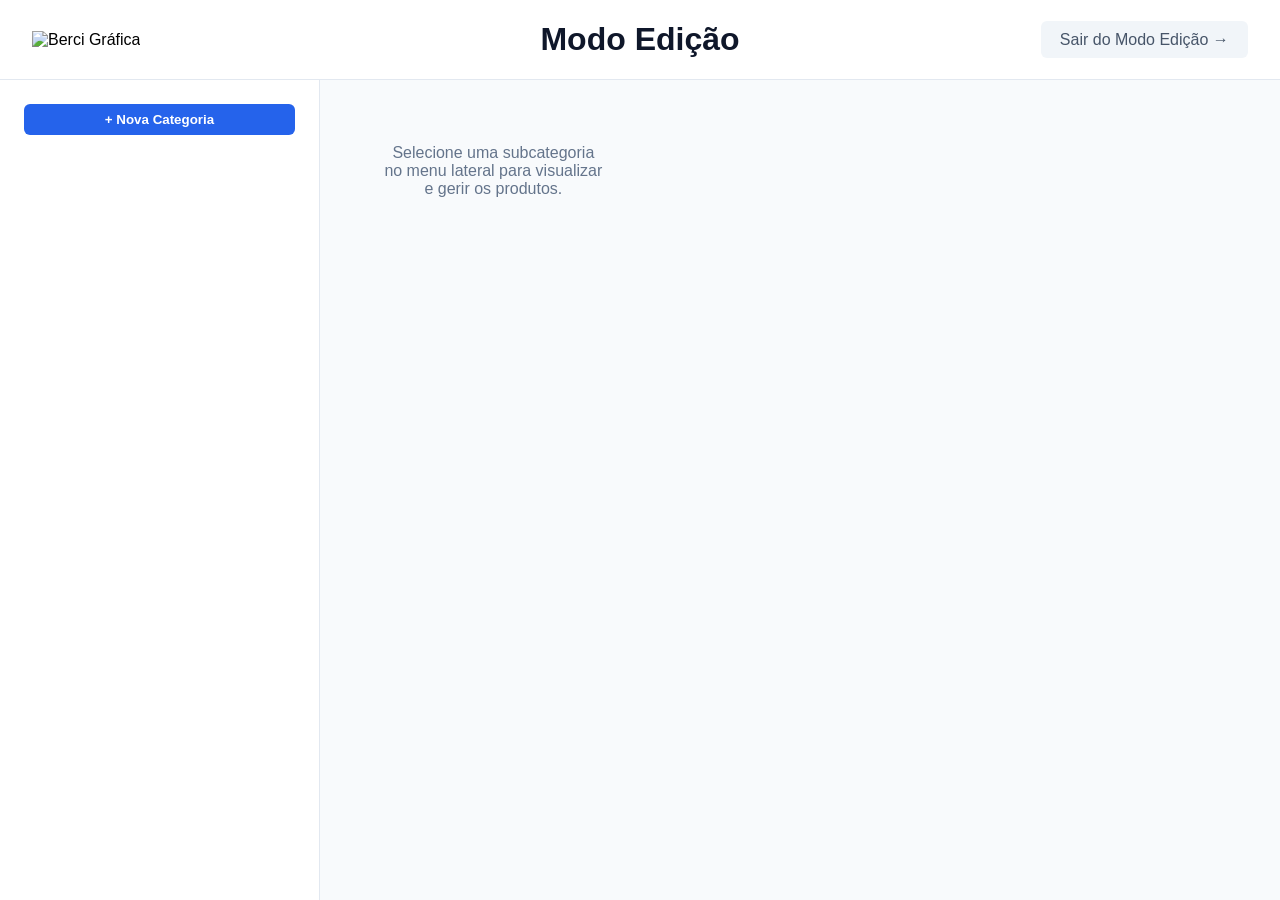
==== admin.html @ cbf11025 "Load 5" ====
<!DOCTYPE html>
<html lang="pt">
<head>
    <meta charset="UTF-8">
    <meta name="viewport" content="width=device-width, initial-scale=1.0">
    <title>Berci - Painel de Administração | Modo Edição</title>
    
    <link rel="shortcut icon" href="image/favicon.ico" type="image/x-icon">
    <link rel="stylesheet" href="assets/css/style.css?v=5">
    <style>
        * { margin: 0; padding: 0; box-sizing: border-box; }
        
        body {
            background-color: #f8fafc;
            font-family: 'Segoe UI', Tahoma, Geneva, Verdana, sans-serif;
        }
        
        .modal { 
            display: none; 
            position: fixed; 
            top: 0; 
            left: 0; 
            width: 100%; 
            height: 100%; 
            background: rgba(15, 23, 42, 0.6); 
            backdrop-filter: blur(4px);
            justify-content: center; 
            align-items: center; 
            z-index: 9999; 
        }
        .modal.open { display: flex; }
        .modal-content { 
            background: #ffffff; 
            padding: 2rem; 
            border-radius: 12px; 
            width: 90%; 
            max-width: 800px; 
            max-height: 90vh; 
            overflow-y: auto; 
            position: relative;
            box-shadow: 0 20px 25px -5px rgba(0, 0, 0, 0.1);
        }
        .close-modal { 
            position: absolute; 
            top: 15px; 
            right: 15px; 
            font-size: 1.2rem; 
            cursor: pointer; 
            background: #f1f5f9; 
            border: none; 
            width: 30px;
            height: 30px;
            border-radius: 50%;
            display: flex;
            align-items: center;
            justify-content: center;
            color: #64748b;
        }
        .close-modal:hover {
            background: #e2e8f0;
            color: #0f172a;
        }
        
        .form-group { margin-bottom: 1.2rem; }
        .form-group label { display: block; font-weight: 600; margin-bottom: 0.4rem; font-size: 0.9rem; }
        .form-control { width: 100%; padding: 8px 12px; border: 1px solid #cbd5e1; border-radius: 6px; font-size: 0.95rem; }
        .btn { padding: 8px 16px; border-radius: 6px; font-weight: 600; cursor: pointer; border: none; }
        .btn-primary { background: #2563eb; color: white; }
        .btn-primary:hover { background: #1d4ed8; }
        .btn-secondary { background: #64748b; color: white; }
        .btn-secondary:hover { background: #475569; }
        .checkbox-group { display: flex; flex-direction: column; gap: 0.5rem; margin-top: 0.5rem; }
        .checkbox-item { display: flex; align-items: center; gap: 0.5rem; font-size: 0.9rem; }
        
        .main-container { display: flex; flex: 1; width: 100%; height: calc(100vh - 80px); }
        .sidebar { width: 320px; background: #ffffff; border-right: 1px solid #e2e8f0; padding: 1.5rem; overflow-y: auto; }
        .conteudo { flex: 1; padding: 2rem; background: #f8fafc; overflow-y: auto; }
        
        .produtos-grid { display: grid; grid-template-columns: repeat(auto-fill, minmax(260px, 1fr)); gap: 1.5rem; }
        .card-produto {
            background: #ffffff;
            border: 1px solid #e2e8f0;
            border-radius: 12px;
            padding: 1rem;
            position: relative;
            transition: transform 0.2s;
        }
        .card-produto:hover { transform: translateY(-2px); box-shadow: 0 4px 6px -1px rgba(0,0,0,0.1); }
        .card-produto img { width: 100%; height: 180px; object-fit: cover; border-radius: 8px; margin-bottom: 1rem; }
        .card-produto h3 { font-size: 1rem; margin-bottom: 0.5rem; }
        .dashed-card {
            border: 2px dashed #cbd5e1;
            display: flex;
            align-items: center;
            justify-content: center;
            cursor: pointer;
            min-height: 320px;
        }
        .dashed-card:hover { border-color: #2563eb; color: #2563eb; }
        .quick-actions { position: absolute; top: 15px; right: 15px; display: flex; gap: 0.4rem; }
        .btn-action {
            background: white;
            border: 1px solid #cbd5e1;
            width: 28px;
            height: 28px;
            border-radius: 6px;
            cursor: pointer;
            display: flex;
            align-items: center;
            justify-content: center;
        }
        .btn-edit:hover { background: #2563eb; color: white; border-color: #2563eb; }
        .btn-delete:hover { background: #ef4444; color: white; border-color: #ef4444; }
        
        .accordion-item { margin-bottom: 0.5rem; border: 1px solid #e2e8f0; border-radius: 8px; padding: 0.5rem; }
        .accordion-header {
            background: none;
            border: none;
            font-weight: 700;
            width: 100%;
            text-align: left;
            padding: 6px;
            cursor: pointer;
        }
        .accordion-content { padding-left: 1rem; margin-top: 0.5rem; }
        .subcat-container {
            display: flex;
            justify-content: space-between;
            align-items: center;
            padding: 6px;
            margin-bottom: 4px;
            background: #f8fafc;
            border-radius: 6px;
        }
        .subcat-btn {
            background: none;
            border: none;
            flex: 1;
            text-align: left;
            cursor: pointer;
            padding: 4px;
        }
        .subcat-btn:hover { color: #2563eb; }
        .btn-dashed {
            width: 100%;
            background: none;
            border: 1px dashed #cbd5e1;
            padding: 6px;
            border-radius: 6px;
            cursor: pointer;
            margin-top: 8px;
        }
        .btn-dashed:hover { background: #f1f5f9; }
        .menu-row-actions { display: flex; gap: 4px; }
        
        table { width: 100%; border-collapse: collapse; margin-top: 1rem; }
        th, td { padding: 8px; border: 1px solid #e2e8f0; text-align: left; }
        th { background: #f1f5f9; }
        .preco-variante-input { width: 100px; padding: 4px; text-align: right; }
        .fator-input-box {
            background: #f8fafc;
            padding: 0.75rem;
            border: 1px solid #e2e8f0;
            border-radius: 6px;
            margin-bottom: 0.5rem;
        }
        .preco-tag { font-size: 1.1rem; font-weight: bold; color: #2563eb; margin-top: 0.5rem; padding-top: 0.5rem; border-top: 1px solid #e2e8f0; }
        .mensagem-inicial { text-align: center; color: #64748b; padding: 2rem; }
        
        .info-box {
            background: #f1f5f9;
            padding: 10px;
            border-radius: 6px;
            margin-bottom: 1rem;
            font-size: 0.85rem;
            color: #475569;
        }
    </style>
</head>
<body>

<header style="display: flex; align-items: center; justify-content: space-between; padding: 1rem 2rem; background: #ffffff; border-bottom: 1px solid #e2e8f0; height: 80px;">
    <div class="logo-area" style="flex: 1;">
        <img src="image/Logo.png" alt="Berci Gráfica" style="height: 50px; width: auto;">
    </div>
    <div style="flex: 2; text-align: center;">
        <h1 style="font-size: 2rem; font-weight: 800; color: #0f172a;">Modo Edição</h1>
    </div>
    <div style="flex: 1; display: flex; justify-content: flex-end;">
        <a href="index.html" style="text-decoration: none; color: #475569; padding: 0.6rem 1.2rem; border-radius: 6px; background: #f1f5f9;">Sair do Modo Edição →</a>
    </div>
</header>

<div class="main-container">
    <aside class="sidebar" id="menu-admin">
        <button class="btn btn-primary" onclick="abrirModalCategoria()" style="width: 100%; margin-bottom: 1.5rem;">+ Nova Categoria</button>
    </aside>
    <main class="conteudo">
        <div id="grid-produtos-admin" class="produtos-grid">
            <p class="mensagem-inicial">Selecione uma subcategoria no menu lateral para visualizar e gerir os produtos.</p>
        </div>
    </main>
</div>

<!-- Modal Categoria -->
<div id="modal-categoria" class="modal">
    <div class="modal-content">
        <button class="close-modal" onclick="fecharModais()">✕</button>
        <h2 id="modal-cat-titulo">Nova Categoria</h2>
        <form id="form-categoria" onsubmit="guardarCategoria(event)">
            <input type="hidden" id="cat-id">
            <div class="form-group">
                <label>Nome da Categoria</label>
                <input type="text" id="cat-nome" class="form-control" required>
            </div>
            <button type="submit" class="btn btn-primary">Guardar</button>
        </form>
    </div>
</div>

<!-- Modal Subcategoria -->
<div id="modal-subcategoria" class="modal">
    <div class="modal-content">
        <button class="close-modal" onclick="fecharModais()">✕</button>
        <h2 id="modal-subcat-titulo">Nova Subcategoria</h2>
        <form id="form-subcategoria" onsubmit="guardarSubcategoria(event)">
            <input type="hidden" id="subcat-id">
            <input type="hidden" id="subcat-cat-id">
            <div class="form-group">
                <label>Nome da Subcategoria</label>
                <input type="text" id="subcat-nome" class="form-control" required>
            </div>
            <button type="submit" class="btn btn-primary">Guardar</button>
        </form>
    </div>
</div>

<!-- Modal Produto -->
<div id="modal-produto" class="modal">
    <div class="modal-content">
        <button class="close-modal" onclick="fecharModais()">✕</button>
        <h2 id="modal-prod-titulo">Novo Produto</h2>
        <form id="form-produto" onsubmit="guardarProduto(event)">
            <input type="hidden" id="prod-id">
            <input type="hidden" id="prod-subcat-id">
            <input type="hidden" id="prod-img-atual">
            
            <div class="form-group">
                <label>Nome do Produto</label>
                <input type="text" id="prod-nome" class="form-control" required>
            </div>
            
            <div class="form-group">
                <label>Imagem</label>
                <input type="file" id="prod-imagem" class="form-control" accept="image/*">
            </div>
            
            <div class="checkbox-item">
                <input type="checkbox" id="prod-tipo-preco" onchange="toggleTipoPreco()">
                <label>Preco variavel / dinâmico</label>
            </div>
            
            <div id="bloco-preco-fixo">
                <div class="form-group">
                    <label>Preco Fixo (€)</label>
                    <input type="number" id="prod-preco-fixo" class="form-control" step="0.01" value="0.00">
                </div>
            </div>
            
            <div id="bloco-preco-variavel" style="display: none;">
                <div style="display: flex; justify-content: space-between; align-items: center; margin-bottom: 1rem;">
                    <label style="font-weight: 700;">Fatores para este produto:</label>
                    <button type="button" class="btn btn-secondary" onclick="abrirModalFatorFromProduto()" style="padding: 4px 12px; font-size: 0.85rem;">+ Criar Fator</button>
                </div>
                <div id="fatores-checkboxes" class="checkbox-group"></div>
                <div id="inputs-valores-fatores"></div>
                <div id="seccao-tabela-matriz" style="display: none;">
                    <label style="font-weight:700; margin-top: 1rem; display: block;">Matriz de Precos</label>
                    <div id="container-tabela-matriz"></div>
                </div>
            </div>
            
            <button type="submit" class="btn btn-primary" style="width:100%; margin-top: 1rem;">Guardar Produto</button>
        </form>
    </div>
</div>

<!-- Modal Fator -->
<div id="modal-fator" class="modal">
    <div class="modal-content">
        <button class="close-modal" onclick="fecharModais()">✕</button>
        <h2 id="modal-fator-titulo">Novo Fator</h2>
        
        <div id="fator-info" class="info-box"></div>
        
        <form id="form-fator" onsubmit="guardarFator(event)">
            <input type="hidden" id="fator-id">
            
            <div class="form-group">
                <label>Nome do Fator</label>
                <input type="text" id="fator-nome" class="form-control" required placeholder="Ex: Dimensao, Quantidade, Papel">
            </div>
            
            <div class="form-group">
                <label>Opcoes (separadas por virgula)</label>
                <input type="text" id="fator-opcoes" class="form-control" required placeholder="Ex: Pequeno, Medio, Grande">
            </div>
            
            <div class="form-group">
                <label>Escopo</label>
                <select id="fator-escopo" class="form-control">
                    <option value="subcategoria">Subcategoria (apenas para esta subcategoria)</option>
                    <option value="categoria">Categoria (apenas para esta categoria)</option>
                    <option value="produto">Produto (apenas para este produto)</option>
                </select>
            </div>
            
            <button type="submit" class="btn btn-primary">Guardar Fator</button>
        </form>
    </div>
</div>

<script src="assets/js/admin.js"></script>
</body>
</html>
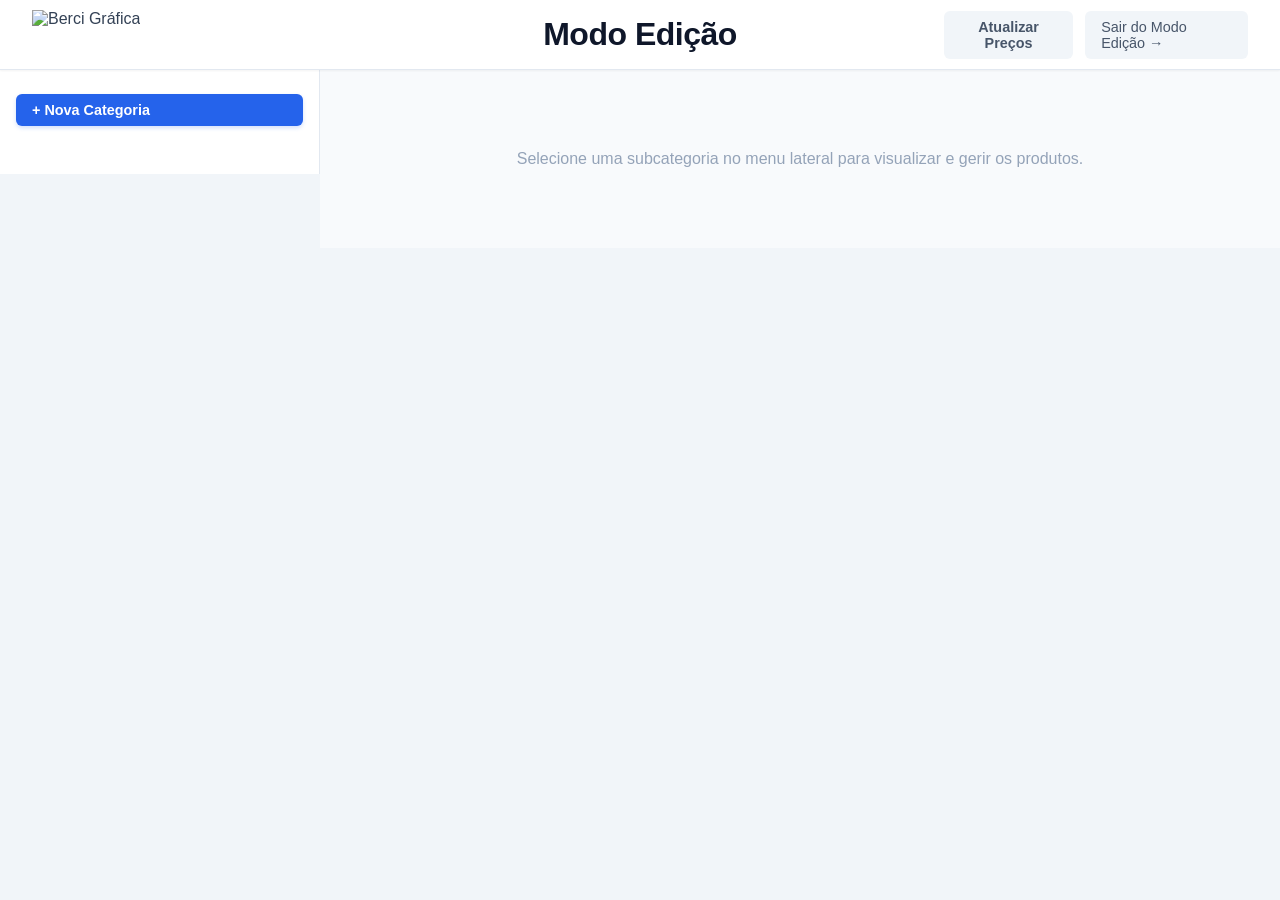
==== commit 93aa361f: "Load 9 - Mudança no Css e Correção de Alguns Erros" ====
--- a/admin.html
+++ b/admin.html
@@ -6,188 +6,28 @@
     <title>Berci - Painel de Administração | Modo Edição</title>
     
     <link rel="shortcut icon" href="image/favicon.ico" type="image/x-icon">
-    <link rel="stylesheet" href="assets/css/style.css?v=5">
-    <style>
-        * { margin: 0; padding: 0; box-sizing: border-box; }
-        
-        body {
-            background-color: #f8fafc;
-            font-family: 'Segoe UI', Tahoma, Geneva, Verdana, sans-serif;
-        }
-        
-        .modal { 
-            display: none; 
-            position: fixed; 
-            top: 0; 
-            left: 0; 
-            width: 100%; 
-            height: 100%; 
-            background: rgba(15, 23, 42, 0.6); 
-            backdrop-filter: blur(4px);
-            justify-content: center; 
-            align-items: center; 
-            z-index: 9999; 
-        }
-        .modal.open { display: flex; }
-        .modal-content { 
-            background: #ffffff; 
-            padding: 2rem; 
-            border-radius: 12px; 
-            width: 90%; 
-            max-width: 800px; 
-            max-height: 90vh; 
-            overflow-y: auto; 
-            position: relative;
-            box-shadow: 0 20px 25px -5px rgba(0, 0, 0, 0.1);
-        }
-        .close-modal { 
-            position: absolute; 
-            top: 15px; 
-            right: 15px; 
-            font-size: 1.2rem; 
-            cursor: pointer; 
-            background: #f1f5f9; 
-            border: none; 
-            width: 30px;
-            height: 30px;
-            border-radius: 50%;
-            display: flex;
-            align-items: center;
-            justify-content: center;
-            color: #64748b;
-        }
-        .close-modal:hover {
-            background: #e2e8f0;
-            color: #0f172a;
-        }
-        
-        .form-group { margin-bottom: 1.2rem; }
-        .form-group label { display: block; font-weight: 600; margin-bottom: 0.4rem; font-size: 0.9rem; }
-        .form-control { width: 100%; padding: 8px 12px; border: 1px solid #cbd5e1; border-radius: 6px; font-size: 0.95rem; }
-        .btn { padding: 8px 16px; border-radius: 6px; font-weight: 600; cursor: pointer; border: none; }
-        .btn-primary { background: #2563eb; color: white; }
-        .btn-primary:hover { background: #1d4ed8; }
-        .btn-secondary { background: #64748b; color: white; }
-        .btn-secondary:hover { background: #475569; }
-        .checkbox-group { display: flex; flex-direction: column; gap: 0.5rem; margin-top: 0.5rem; }
-        .checkbox-item { display: flex; align-items: center; gap: 0.5rem; font-size: 0.9rem; }
-        
-        .main-container { display: flex; flex: 1; width: 100%; height: calc(100vh - 80px); }
-        .sidebar { width: 320px; background: #ffffff; border-right: 1px solid #e2e8f0; padding: 1.5rem; overflow-y: auto; }
-        .conteudo { flex: 1; padding: 2rem; background: #f8fafc; overflow-y: auto; }
-        
-        .produtos-grid { display: grid; grid-template-columns: repeat(auto-fill, minmax(260px, 1fr)); gap: 1.5rem; }
-        .card-produto {
-            background: #ffffff;
-            border: 1px solid #e2e8f0;
-            border-radius: 12px;
-            padding: 1rem;
-            position: relative;
-            transition: transform 0.2s;
-        }
-        .card-produto:hover { transform: translateY(-2px); box-shadow: 0 4px 6px -1px rgba(0,0,0,0.1); }
-        .card-produto img { width: 100%; height: 180px; object-fit: cover; border-radius: 8px; margin-bottom: 1rem; }
-        .card-produto h3 { font-size: 1rem; margin-bottom: 0.5rem; }
-        .dashed-card {
-            border: 2px dashed #cbd5e1;
-            display: flex;
-            align-items: center;
-            justify-content: center;
-            cursor: pointer;
-            min-height: 320px;
-        }
-        .dashed-card:hover { border-color: #2563eb; color: #2563eb; }
-        .quick-actions { position: absolute; top: 15px; right: 15px; display: flex; gap: 0.4rem; }
-        .btn-action {
-            background: white;
-            border: 1px solid #cbd5e1;
-            width: 28px;
-            height: 28px;
-            border-radius: 6px;
-            cursor: pointer;
-            display: flex;
-            align-items: center;
-            justify-content: center;
-        }
-        .btn-edit:hover { background: #2563eb; color: white; border-color: #2563eb; }
-        .btn-delete:hover { background: #ef4444; color: white; border-color: #ef4444; }
-        
-        .accordion-item { margin-bottom: 0.5rem; border: 1px solid #e2e8f0; border-radius: 8px; padding: 0.5rem; }
-        .accordion-header {
-            background: none;
-            border: none;
-            font-weight: 700;
-            width: 100%;
-            text-align: left;
-            padding: 6px;
-            cursor: pointer;
-        }
-        .accordion-content { padding-left: 1rem; margin-top: 0.5rem; }
-        .subcat-container {
-            display: flex;
-            justify-content: space-between;
-            align-items: center;
-            padding: 6px;
-            margin-bottom: 4px;
-            background: #f8fafc;
-            border-radius: 6px;
-        }
-        .subcat-btn {
-            background: none;
-            border: none;
-            flex: 1;
-            text-align: left;
-            cursor: pointer;
-            padding: 4px;
-        }
-        .subcat-btn:hover { color: #2563eb; }
-        .btn-dashed {
-            width: 100%;
-            background: none;
-            border: 1px dashed #cbd5e1;
-            padding: 6px;
-            border-radius: 6px;
-            cursor: pointer;
-            margin-top: 8px;
-        }
-        .btn-dashed:hover { background: #f1f5f9; }
-        .menu-row-actions { display: flex; gap: 4px; }
-        
-        table { width: 100%; border-collapse: collapse; margin-top: 1rem; }
-        th, td { padding: 8px; border: 1px solid #e2e8f0; text-align: left; }
-        th { background: #f1f5f9; }
-        .preco-variante-input { width: 100px; padding: 4px; text-align: right; }
-        .fator-input-box {
-            background: #f8fafc;
-            padding: 0.75rem;
-            border: 1px solid #e2e8f0;
-            border-radius: 6px;
-            margin-bottom: 0.5rem;
-        }
-        .preco-tag { font-size: 1.1rem; font-weight: bold; color: #2563eb; margin-top: 0.5rem; padding-top: 0.5rem; border-top: 1px solid #e2e8f0; }
-        .mensagem-inicial { text-align: center; color: #64748b; padding: 2rem; }
-        
-        .info-box {
-            background: #f1f5f9;
-            padding: 10px;
-            border-radius: 6px;
-            margin-bottom: 1rem;
-            font-size: 0.85rem;
-            color: #475569;
-        }
-    </style>
+    <link rel="stylesheet" href="assets/css/style.css?v=6">
 </head>
 <body>
 
-<header style="display: flex; align-items: center; justify-content: space-between; padding: 1rem 2rem; background: #ffffff; border-bottom: 1px solid #e2e8f0; height: 80px;">
-    <div class="logo-area" style="flex: 1;">
-        <img src="image/Logo.png" alt="Berci Gráfica" style="height: 50px; width: auto;">
+<!-- Loading Overlay -->
+<div id="loading-overlay" class="loading-overlay">
+    <div class="loading-spinner"></div>
+    <div class="loading-text">
+        <span>A</span><span> </span><span>carregar</span><span>...</span>
+    </div>
+</div>
+
+<header>
+    <div class="logo-area">
+        <img src="image/Logo.png" alt="Berci Gráfica">
     </div>
     <div style="flex: 2; text-align: center;">
-        <h1 style="font-size: 2rem; font-weight: 800; color: #0f172a;">Modo Edição</h1>
-    </div>
-    <div style="flex: 1; display: flex; justify-content: flex-end;">
-        <a href="index.html" style="text-decoration: none; color: #475569; padding: 0.6rem 1.2rem; border-radius: 6px; background: #f1f5f9;">Sair do Modo Edição →</a>
+        <h1 class="titulo-pagina">Modo Edição</h1>
+    </div>
+    <div class="header-actions">
+        <button class="btn btn-secondary" onclick="abrirModalAtualizarPrecos()">Atualizar Preços</button>
+        <a href="index.html" class="btn-modo">Sair do Modo Edição →</a>
     </div>
 </header>
 
@@ -257,25 +97,27 @@
             
             <div class="checkbox-item">
                 <input type="checkbox" id="prod-tipo-preco" onchange="toggleTipoPreco()">
-                <label>Preco variavel / dinâmico</label>
+                <label>Preço variável / dinâmico</label>
             </div>
             
             <div id="bloco-preco-fixo">
                 <div class="form-group">
-                    <label>Preco Fixo (€)</label>
+                    <label>Preço Fixo (€)</label>
                     <input type="number" id="prod-preco-fixo" class="form-control" step="0.01" value="0.00">
                 </div>
             </div>
             
             <div id="bloco-preco-variavel" style="display: none;">
-                <div style="display: flex; justify-content: space-between; align-items: center; margin-bottom: 1rem;">
-                    <label style="font-weight: 700;">Fatores para este produto:</label>
-                    <button type="button" class="btn btn-secondary" onclick="abrirModalFatorFromProduto()" style="padding: 4px 12px; font-size: 0.85rem;">+ Criar Fator</button>
+                <div style="margin-bottom: 1rem;">
+                    <div style="display: flex; justify-content: space-between; align-items: center; margin-bottom: 0.5rem;">
+                        <label style="font-weight: 700;">Fatores disponíveis:</label>
+                        <button type="button" class="btn btn-secondary" onclick="abrirGerirFatores()" style="padding: 4px 12px; font-size: 0.85rem;">Gerir Fatores</button>
+                    </div>
+                    <div id="fatores-checkboxes" class="checkbox-group"></div>
                 </div>
-                <div id="fatores-checkboxes" class="checkbox-group"></div>
                 <div id="inputs-valores-fatores"></div>
                 <div id="seccao-tabela-matriz" style="display: none;">
-                    <label style="font-weight:700; margin-top: 1rem; display: block;">Matriz de Precos</label>
+                    <label style="font-weight:700; margin-top: 1rem; display: block;">Matriz de Preços</label>
                     <div id="container-tabela-matriz"></div>
                 </div>
             </div>
@@ -285,38 +127,79 @@
     </div>
 </div>
 
-<!-- Modal Fator -->
+<!-- Modal Gerir Fatores -->
+<div id="modal-gerir-fatores" class="modal">
+    <div class="modal-content" style="max-width: 900px;">
+        <button class="close-modal" onclick="fecharModais()">✕</button>
+        <h2>Gerir Fatores</h2>
+        <div style="margin-bottom: 1rem;">
+            <button class="btn btn-primary" onclick="abrirModalCriarFator()">+ Novo Fator</button>
+        </div>
+        <div id="lista-fatores-container"></div>
+    </div>
+</div>
+
+<!-- Modal Criar/Editar Fator -->
 <div id="modal-fator" class="modal">
     <div class="modal-content">
         <button class="close-modal" onclick="fecharModais()">✕</button>
         <h2 id="modal-fator-titulo">Novo Fator</h2>
-        
-        <div id="fator-info" class="info-box"></div>
         
         <form id="form-fator" onsubmit="guardarFator(event)">
             <input type="hidden" id="fator-id">
             
             <div class="form-group">
                 <label>Nome do Fator</label>
-                <input type="text" id="fator-nome" class="form-control" required placeholder="Ex: Dimensao, Quantidade, Papel">
-            </div>
-            
-            <div class="form-group">
-                <label>Opcoes (separadas por virgula)</label>
-                <input type="text" id="fator-opcoes" class="form-control" required placeholder="Ex: Pequeno, Medio, Grande">
-            </div>
-            
-            <div class="form-group">
-                <label>Escopo</label>
-                <select id="fator-escopo" class="form-control">
-                    <option value="subcategoria">Subcategoria (apenas para esta subcategoria)</option>
-                    <option value="categoria">Categoria (apenas para esta categoria)</option>
-                    <option value="produto">Produto (apenas para este produto)</option>
+                <input type="text" id="fator-nome" class="form-control" required placeholder="Ex: Dimensão, Quantidade, Papel">
+            </div>
+            
+            <div class="form-group">
+                <label>Aplicar a</label>
+                <select id="fator-escopo" class="form-control" onchange="mudarEscopoFator()">
+                    <option value="global">Todos os produtos (Global)</option>
+                    <option value="categoria">Apenas produtos desta categoria</option>
+                    <option value="subcategoria">Apenas produtos desta subcategoria</option>
+                    <option value="produto">Apenas este produto</option>
                 </select>
             </div>
             
+            <div class="form-group" id="entidade-select-group" style="display: none;">
+                <label id="entidade-label">Selecionar Categoria</label>
+                <select id="fator-entidade-id" class="form-control">
+                    <option value="">Selecione...</option>
+                </select>
+            </div>
+            
             <button type="submit" class="btn btn-primary">Guardar Fator</button>
         </form>
+    </div>
+</div>
+
+<!-- Modal Atualizar Preços -->
+<div id="modal-atualizar-precos" class="modal">
+    <div class="modal-content" style="max-width: 600px;">
+        <button class="close-modal" onclick="fecharModais()">✕</button>
+        <h2>Atualizar Preços</h2>
+        
+        <div class="form-group">
+            <label>Percentagem de aumento (%)</label>
+            <input type="number" id="percentagem-aumento" class="form-control" step="0.01" placeholder="Ex: 5" value="5">
+            <small style="color: #64748b;">Digite um valor positivo para aumentar ou negativo para diminuir (ex: -5)</small>
+        </div>
+        
+        <div style="margin-bottom: 1rem; display: flex; gap: 0.5rem;">
+            <button type="button" class="btn btn-secondary" onclick="selecionarTodos()">Selecionar Todos</button>
+            <button type="button" class="btn btn-secondary" onclick="desmarcarTodos()">Desmarcar Todos</button>
+        </div>
+        
+        <div id="arvore-selecao" style="max-height: 400px; overflow-y: auto; border: 1px solid #e2e8f0; border-radius: 8px; padding: 1rem; margin-bottom: 1rem;">
+            <div class="loading">A carregar estrutura...</div>
+        </div>
+        
+        <div style="display: flex; gap: 0.5rem;">
+            <button type="button" class="btn btn-primary" onclick="aplicarAumentoPrecos()" style="flex: 1;">Aplicar Aumento</button>
+            <button type="button" class="btn btn-secondary" onclick="fecharModais()" style="flex: 1;">Cancelar</button>
+        </div>
     </div>
 </div>
 
--- a/assets/css/style.css
+++ b/assets/css/style.css
@@ -0,0 +1,938 @@
+/* =========================================================================
+   SISTEMA DE GESTÃO BERCI - CORE CSS (COMPLETO E BLINDADO)
+   ========================================================================= */
+
+/* 1. Reset Estrutural e Variáveis */
+:root {
+    --primary: #2563eb;
+    --primary-hover: #1d4ed8;
+    --primary-light: #eff6ff;
+    --slate-900: #0f172a;
+    --slate-800: #1e293b;
+    --slate-700: #334155;
+    --slate-600: #475569;
+    --slate-500: #64748b;
+    --slate-400: #94a3b8;
+    --slate-300: #cbd5e1;
+    --slate-200: #e2e8f0;
+    --slate-100: #f1f5f9;
+    --slate-50: #f8fafc;
+    --success: #10b981;
+    --danger: #ef4444;
+    --warning: #f59e0b;
+    --shadow-sm: 0 1px 2px 0 rgba(0, 0, 0, 0.05);
+    --shadow-md: 0 4px 6px -1px rgba(0, 0, 0, 0.1), 0 2px 4px -1px rgba(0, 0, 0, 0.06);
+    --shadow-lg: 0 20px 25px -5px rgba(0, 0, 0, 0.1), 0 10px 10px -5px rgba(0, 0, 0, 0.04);
+    --radius-sm: 6px;
+    --radius-md: 8px;
+    --radius-lg: 12px;
+    --transition: all 0.3s cubic-bezier(0.4, 0, 0.2, 1);
+}
+
+* {
+    margin: 0;
+    padding: 0;
+    box-sizing: border-box;
+    font-family: 'Segoe UI', Tahoma, Geneva, Verdana, sans-serif;
+}
+
+body {
+    background-color: var(--slate-100);
+    color: var(--slate-700);
+    display: flex;
+    flex-direction: column;
+    min-height: 100vh;
+    overflow-x: hidden;
+}
+
+/* ===== ANIMAÇÕES GLOBAIS ===== */
+@keyframes fadeIn {
+    from { opacity: 0; transform: translateY(10px); }
+    to { opacity: 1; transform: translateY(0); }
+}
+
+@keyframes slideDown {
+    from { opacity: 0; transform: translateY(-20px); }
+    to { opacity: 1; transform: translateY(0); }
+}
+
+@keyframes pulse {
+    0%, 100% { opacity: 1; }
+    50% { opacity: 0.5; }
+}
+
+@keyframes spin {
+    to { transform: rotate(360deg); }
+}
+
+@keyframes shimmer {
+    0% { background-position: -200% 0; }
+    100% { background-position: 200% 0; }
+}
+
+.fade-in {
+    animation: fadeIn 0.4s ease-out forwards;
+}
+
+/* ===== LOADING ===== */
+.loading-overlay {
+    position: fixed;
+    top: 0;
+    left: 0;
+    width: 100%;
+    height: 100%;
+    background: rgba(255, 255, 255, 0.85);
+    backdrop-filter: blur(4px);
+    display: flex;
+    flex-direction: column;
+    align-items: center;
+    justify-content: center;
+    z-index: 10000;
+    opacity: 0;
+    pointer-events: none;
+    transition: opacity 0.3s ease;
+}
+
+.loading-overlay.active {
+    opacity: 1;
+    pointer-events: all;
+}
+
+.loading-spinner {
+    width: 48px;
+    height: 48px;
+    border: 4px solid var(--slate-200);
+    border-top-color: var(--primary);
+    border-radius: 50%;
+    animation: spin 0.8s linear infinite;
+}
+
+.loading-text {
+    margin-top: 1rem;
+    color: var(--slate-500);
+    font-size: 0.9rem;
+    letter-spacing: 0.5px;
+}
+
+.loading-text span {
+    animation: pulse 1.4s ease-in-out infinite;
+    display: inline-block;
+}
+
+.loading-text span:nth-child(2) { animation-delay: 0.2s; }
+.loading-text span:nth-child(3) { animation-delay: 0.4s; }
+
+/* ===== HEADER ===== */
+header {
+    display: flex;
+    justify-content: space-between;
+    align-items: center;
+    padding: 0 2rem;
+    background: #ffffff;
+    border-bottom: 1px solid var(--slate-200);
+    height: 70px;
+    width: 100%;
+    position: sticky;
+    top: 0;
+    z-index: 100;
+    box-shadow: var(--shadow-sm);
+}
+
+header .logo-area {
+    flex: 1;
+    display: flex;
+    align-items: center;
+}
+
+header .logo-area img {
+    height: 50px;
+    width: auto;
+    object-fit: contain;
+    transition: transform 0.3s ease;
+}
+
+header .logo-area img:hover {
+    transform: scale(1.05);
+}
+
+header .titulo-pagina {
+    font-size: 2rem;
+    font-weight: 800;
+    color: var(--slate-900);
+    margin: 0;
+    letter-spacing: -0.5px;
+}
+
+.header-actions {
+    flex: 1;
+    display: flex;
+    justify-content: flex-end;
+    gap: 0.75rem;
+    align-items: center;
+}
+
+/* ===== BOTÕES ===== */
+.btn {
+    padding: 8px 16px;
+    border-radius: var(--radius-sm);
+    font-weight: 600;
+    cursor: pointer;
+    border: none;
+    transition: var(--transition);
+    display: inline-flex;
+    align-items: center;
+    gap: 0.5rem;
+    font-size: 0.9rem;
+}
+
+.btn:active {
+    transform: scale(0.96);
+}
+
+.btn-primary {
+    background: var(--primary);
+    color: white;
+    box-shadow: 0 2px 4px rgba(37, 99, 235, 0.2);
+}
+
+.btn-primary:hover {
+    background: var(--primary-hover);
+    box-shadow: 0 4px 12px rgba(37, 99, 235, 0.35);
+    transform: translateY(-1px);
+}
+
+.btn-secondary {
+    background: var(--slate-100);
+    color: var(--slate-600);
+}
+
+.btn-secondary:hover {
+    background: var(--slate-200);
+    color: var(--slate-900);
+    transform: translateY(-1px);
+}
+
+.btn-danger {
+    background: var(--danger);
+    color: white;
+}
+
+.btn-danger:hover {
+    background: #dc2626;
+    transform: translateY(-1px);
+}
+
+.btn-modo {
+    text-decoration: none;
+    color: var(--slate-600);
+    font-weight: 500;
+    font-size: 0.9rem;
+    padding: 0.5rem 1rem;
+    border-radius: var(--radius-sm);
+    transition: var(--transition);
+    background: var(--slate-100);
+}
+
+.btn-modo:hover {
+    background: var(--slate-200);
+    color: var(--slate-900);
+    transform: translateY(-1px);
+}
+
+.btn-dashed {
+    display: block;
+    width: 100%;
+    background: none;
+    border: 1.5px dashed var(--slate-300);
+    padding: 0.5rem;
+    text-align: center;
+    font-size: 0.85rem;
+    font-weight: 600;
+    color: var(--slate-600);
+    border-radius: var(--radius-sm);
+    margin-top: 0.5rem;
+    cursor: pointer;
+    transition: var(--transition);
+}
+
+.btn-dashed:hover {
+    background: var(--slate-100);
+    color: var(--slate-900);
+    border-color: var(--primary);
+}
+
+.btn-action {
+    background: #ffffff;
+    border: 1px solid var(--slate-300);
+    width: 28px;
+    height: 28px;
+    display: flex;
+    align-items: center;
+    justify-content: center;
+    border-radius: 4px;
+    cursor: pointer;
+    color: var(--slate-600);
+    transition: var(--transition);
+    font-size: 0.8rem;
+}
+
+.btn-action:hover {
+    transform: scale(1.1);
+}
+
+.btn-edit:hover {
+    background: var(--primary);
+    color: #ffffff;
+    border-color: var(--primary);
+    box-shadow: 0 2px 8px rgba(37, 99, 235, 0.3);
+}
+
+.btn-delete:hover {
+    background: var(--danger);
+    color: #ffffff;
+    border-color: var(--danger);
+    box-shadow: 0 2px 8px rgba(239, 68, 68, 0.3);
+}
+
+/* ===== LAYOUT PRINCIPAL ===== */
+.main-container {
+    display: flex;
+    flex: 1;
+    width: 100%;
+    height: calc(100vh - 70px);
+}
+
+.sidebar,
+#menu-admin,
+#menu-categorias {
+    width: 320px;
+    min-width: 320px;
+    max-width: 320px;
+    background: #ffffff;
+    border-right: 1px solid var(--slate-200);
+    padding: 1.5rem 1rem;
+    height: 100%;
+    overflow-y: auto;
+    transition: var(--transition);
+}
+
+.conteudo {
+    flex: 1;
+    padding: 2rem;
+    background: var(--slate-50);
+    overflow-y: auto;
+    height: 100%;
+    animation: fadeIn 0.4s ease-out;
+}
+
+/* ===== ACORDEÃO ===== */
+.accordion-item {
+    margin-bottom: 0.75rem;
+    background: var(--slate-50);
+    border-radius: var(--radius-md);
+    border: 1px solid var(--slate-200);
+    padding: 0.5rem;
+    transition: var(--transition);
+}
+
+.accordion-item:hover {
+    border-color: var(--slate-300);
+}
+
+.accordion-header {
+    font-size: 0.95rem;
+    font-weight: 700;
+    color: var(--slate-900);
+    border: none;
+    background: none;
+    cursor: pointer;
+    text-align: left;
+    width: 100%;
+    padding: 6px 8px;
+    border-radius: var(--radius-sm);
+    transition: var(--transition);
+    display: flex;
+    justify-content: space-between;
+    align-items: center;
+}
+
+.accordion-header:hover {
+    background: var(--slate-100);
+    color: var(--primary);
+}
+
+.accordion-header::after {
+    content: '▾';
+    font-size: 0.7rem;
+    color: var(--slate-400);
+    transition: transform 0.3s ease;
+}
+
+.accordion-header.open::after {
+    transform: rotate(180deg);
+}
+
+.accordion-content {
+    display: none;
+    padding-left: 0.5rem;
+    margin-top: 0.5rem;
+    animation: slideDown 0.3s ease-out;
+}
+
+.accordion-content.open {
+    display: block;
+}
+
+/* ===== SUBCATEGORIAS ===== */
+.subcat-container {
+    display: flex;
+    justify-content: space-between;
+    align-items: center;
+    padding: 0.5rem;
+    margin-top: 0.4rem;
+    background: #ffffff;
+    border-radius: var(--radius-sm);
+    border: 1px solid var(--slate-100);
+    transition: var(--transition);
+}
+
+.subcat-container:hover {
+    border-color: var(--slate-300);
+    box-shadow: var(--shadow-sm);
+}
+
+.subcat-btn {
+    background: none;
+    border: none;
+    font-size: 0.9rem;
+    color: var(--slate-600);
+    font-weight: 500;
+    cursor: pointer;
+    text-align: left;
+    flex: 1;
+    padding-right: 0.5rem;
+    transition: var(--transition);
+}
+
+.subcat-btn:hover {
+    color: var(--primary);
+}
+
+.menu-row-actions {
+    display: flex;
+    gap: 0.3rem;
+    align-items: center;
+}
+
+/* ===== PRODUTOS GRID ===== */
+.produtos-grid {
+    display: grid;
+    grid-template-columns: repeat(auto-fill, minmax(260px, 1fr));
+    gap: 1.5rem;
+    align-content: start;
+}
+
+.mensagem-inicial {
+    grid-column: 1 / -1;
+    color: var(--slate-400);
+    font-size: 1rem;
+    text-align: center;
+    padding: 3rem 0;
+}
+
+/* ===== CARD PRODUTO ===== */
+.card-produto {
+    background: #ffffff;
+    border: 1px solid var(--slate-200);
+    border-radius: var(--radius-lg);
+    padding: 1rem;
+    position: relative;
+    display: flex;
+    flex-direction: column;
+    box-shadow: var(--shadow-sm);
+    transition: var(--transition);
+    animation: fadeIn 0.3s ease-out;
+}
+
+.card-produto:hover {
+    transform: translateY(-4px);
+    box-shadow: var(--shadow-md);
+    border-color: var(--slate-300);
+}
+
+.card-produto img {
+    width: 100%;
+    height: 180px;
+    object-fit: cover;
+    border-radius: var(--radius-md);
+    background: var(--slate-100);
+    margin-bottom: 1rem;
+    transition: var(--transition);
+}
+
+.card-produto:hover img {
+    transform: scale(1.02);
+}
+
+.card-produto h3 {
+    font-size: 1.05rem;
+    font-weight: 700;
+    color: var(--slate-900);
+    margin-bottom: 0.75rem;
+    line-height: 1.4;
+}
+
+.quick-actions {
+    position: absolute;
+    top: 15px;
+    right: 15px;
+    display: flex;
+    gap: 0.4rem;
+    z-index: 10;
+}
+
+.quick-actions .btn-action {
+    background: rgba(255, 255, 255, 0.9);
+    backdrop-filter: blur(4px);
+    border: 1px solid var(--slate-200);
+}
+
+/* ===== CARD DASHED ===== */
+.dashed-card {
+    border: 2px dashed var(--slate-300);
+    background: none;
+    justify-content: center;
+    align-items: center;
+    min-height: 320px;
+    cursor: pointer;
+    color: var(--slate-500);
+    font-weight: 600;
+    transition: var(--transition);
+}
+
+.dashed-card:hover {
+    background: var(--slate-50);
+    border-color: var(--primary);
+    color: var(--primary);
+    transform: translateY(-2px);
+}
+
+.dashed-card div {
+    transition: var(--transition);
+}
+
+.dashed-card:hover div {
+    transform: scale(1.05);
+}
+
+/* ===== PREÇO ===== */
+.preco-tag {
+    font-size: 1.2rem;
+    font-weight: 800;
+    color: var(--primary);
+    margin-top: auto;
+    border-top: 1px solid var(--slate-100);
+    padding-top: 0.75rem;
+    transition: var(--transition);
+}
+
+/* ===== MODAIS ===== */
+.modal {
+    display: none;
+    position: fixed;
+    top: 0;
+    left: 0;
+    width: 100%;
+    height: 100%;
+    background: rgba(15, 23, 42, 0.5);
+    backdrop-filter: blur(8px);
+    justify-content: center;
+    align-items: center;
+    z-index: 9999;
+    animation: fadeIn 0.25s ease-out;
+}
+
+.modal.open {
+    display: flex;
+}
+
+.modal-content {
+    background: #ffffff;
+    padding: 2rem;
+    border-radius: var(--radius-lg);
+    width: 90%;
+    max-width: 800px;
+    max-height: 90vh;
+    overflow-y: auto;
+    position: relative;
+    box-shadow: var(--shadow-lg);
+    animation: slideDown 0.3s ease-out;
+}
+
+.close-modal {
+    position: absolute;
+    top: 15px;
+    right: 15px;
+    font-size: 1.2rem;
+    cursor: pointer;
+    background: var(--slate-100);
+    border: none;
+    width: 32px;
+    height: 32px;
+    border-radius: 50%;
+    display: flex;
+    align-items: center;
+    justify-content: center;
+    color: var(--slate-500);
+    transition: var(--transition);
+}
+
+.close-modal:hover {
+    background: var(--slate-200);
+    color: var(--slate-900);
+    transform: rotate(90deg);
+}
+
+/* ===== FORMULÁRIOS ===== */
+.form-group {
+    margin-bottom: 1.2rem;
+}
+
+.form-group label {
+    display: block;
+    font-weight: 600;
+    margin-bottom: 0.4rem;
+    font-size: 0.9rem;
+    color: var(--slate-700);
+}
+
+.form-control {
+    width: 100%;
+    padding: 10px 14px;
+    border: 1.5px solid var(--slate-300);
+    border-radius: var(--radius-sm);
+    font-size: 0.95rem;
+    transition: var(--transition);
+    background: #ffffff;
+}
+
+.form-control:focus {
+    outline: none;
+    border-color: var(--primary);
+    box-shadow: 0 0 0 3px rgba(37, 99, 235, 0.1);
+}
+
+.form-control:disabled {
+    background: var(--slate-100);
+    cursor: not-allowed;
+}
+
+.checkbox-group {
+    display: flex;
+    flex-direction: column;
+    gap: 0.5rem;
+    margin-top: 0.5rem;
+}
+
+.checkbox-item {
+    display: flex;
+    align-items: center;
+    gap: 0.5rem;
+    font-size: 0.9rem;
+    padding: 4px 8px;
+    border-radius: var(--radius-sm);
+    transition: var(--transition);
+}
+
+.checkbox-item:hover {
+    background: var(--slate-50);
+}
+
+.checkbox-item input[type="checkbox"] {
+    width: 18px;
+    height: 18px;
+    accent-color: var(--primary);
+    cursor: pointer;
+    transition: var(--transition);
+}
+
+/* ===== FATORES ===== */
+.fator-input-box {
+    background: var(--slate-50);
+    padding: 0.75rem;
+    border: 1px solid var(--slate-200);
+    border-radius: var(--radius-sm);
+    margin-bottom: 0.5rem;
+    transition: var(--transition);
+}
+
+.fator-input-box:hover {
+    border-color: var(--slate-300);
+}
+
+.input-valores-fator {
+    width: 100%;
+    padding: 6px 10px;
+    border: 1px solid var(--slate-300);
+    border-radius: 4px;
+    font-size: 0.9rem;
+    transition: var(--transition);
+}
+
+.input-valores-fator:focus {
+    outline: none;
+    border-color: var(--primary);
+    box-shadow: 0 0 0 3px rgba(37, 99, 235, 0.1);
+}
+
+/* ===== TABELA MATRIZ ===== */
+table {
+    width: 100%;
+    border-collapse: collapse;
+    margin-top: 0.5rem;
+    background: #ffffff;
+    border-radius: var(--radius-sm);
+    overflow: hidden;
+}
+
+th, td {
+    padding: 10px 12px;
+    text-align: left;
+    border-bottom: 1px solid var(--slate-200);
+    font-size: 0.85rem;
+}
+
+th {
+    background: var(--slate-100);
+    color: var(--slate-900);
+    font-weight: 700;
+}
+
+tr:hover td {
+    background: var(--slate-50);
+}
+
+.preco-variante-input {
+    width: 90px;
+    padding: 6px 10px;
+    border: 1.5px solid var(--slate-300);
+    border-radius: 4px;
+    text-align: right;
+    font-weight: 600;
+    color: var(--slate-900);
+    transition: var(--transition);
+}
+
+.preco-variante-input:focus {
+    outline: none;
+    border-color: var(--primary);
+    box-shadow: 0 0 0 3px rgba(37, 99, 235, 0.15);
+}
+
+/* ===== INFO BOX ===== */
+.info-box {
+    background: var(--slate-100);
+    padding: 10px 14px;
+    border-radius: var(--radius-sm);
+    margin-bottom: 1rem;
+    font-size: 0.85rem;
+    color: var(--slate-600);
+    border-left: 3px solid var(--primary);
+}
+
+/* ===== FATOR ROW ===== */
+.fator-row {
+    display: flex;
+    justify-content: space-between;
+    align-items: center;
+    padding: 10px 14px;
+    border-bottom: 1px solid var(--slate-200);
+    transition: var(--transition);
+}
+
+.fator-row:hover {
+    background: var(--slate-50);
+}
+
+.fator-info {
+    flex: 1;
+}
+
+.fator-nome {
+    font-weight: 600;
+    color: var(--slate-900);
+}
+
+.fator-detalhes {
+    font-size: 0.75rem;
+    color: var(--slate-500);
+}
+
+.fator-actions {
+    display: flex;
+    gap: 8px;
+}
+
+/* ===== ÁRVORE DE SELEÇÃO ===== */
+.tree-item {
+    margin-left: 20px;
+    margin-top: 5px;
+}
+
+.tree-item-categoria {
+    font-weight: bold;
+    margin-top: 10px;
+}
+
+.tree-item-categoria .checkbox-label {
+    font-size: 1rem;
+}
+
+.tree-item-subcategoria {
+    margin-left: 20px;
+    margin-top: 5px;
+}
+
+.tree-item-subcategoria .checkbox-label {
+    font-size: 0.95rem;
+}
+
+.tree-item-produto {
+    margin-left: 40px;
+    margin-top: 3px;
+}
+
+.tree-item-produto .checkbox-label {
+    font-size: 0.9rem;
+}
+
+.checkbox-label {
+    display: flex;
+    align-items: center;
+    gap: 8px;
+    cursor: pointer;
+    padding: 6px 10px;
+    border-radius: var(--radius-sm);
+    transition: var(--transition);
+}
+
+.checkbox-label:hover {
+    background: var(--slate-100);
+}
+
+.checkbox-label input[type="checkbox"] {
+    width: 18px;
+    height: 18px;
+    accent-color: var(--primary);
+    cursor: pointer;
+}
+
+.selected-count {
+    font-size: 0.75rem;
+    color: var(--slate-500);
+    margin-left: 5px;
+}
+
+.loading {
+    text-align: center;
+    color: var(--slate-500);
+    padding: 20px;
+}
+
+/* ===== SCROLLBAR ===== */
+::-webkit-scrollbar {
+    width: 6px;
+    height: 6px;
+}
+
+::-webkit-scrollbar-track {
+    background: var(--slate-100);
+}
+
+::-webkit-scrollbar-thumb {
+    background: var(--slate-300);
+    border-radius: 3px;
+}
+
+::-webkit-scrollbar-thumb:hover {
+    background: var(--slate-400);
+}
+
+/* ===== RESPONSIVIDADE ===== */
+@media (max-width: 768px) {
+    header {
+        flex-wrap: wrap;
+        height: auto;
+        padding: 0.5rem 1rem;
+        gap: 0.5rem;
+    }
+
+    header .logo-area {
+        flex: 0 0 auto;
+    }
+
+    header .titulo-pagina {
+        font-size: 1.2rem;
+    }
+
+    .sidebar,
+    #menu-admin,
+    #menu-categorias {
+        width: 240px;
+        min-width: 240px;
+        max-width: 240px;
+        padding: 1rem;
+    }
+
+    .conteudo {
+        padding: 1rem;
+    }
+
+    .produtos-grid {
+        grid-template-columns: repeat(auto-fill, minmax(200px, 1fr));
+        gap: 1rem;
+    }
+
+    .modal-content {
+        padding: 1.5rem;
+        max-width: 95%;
+    }
+
+    .header-actions {
+        flex: 0 0 auto;
+        gap: 0.5rem;
+    }
+
+    .header-actions .btn {
+        font-size: 0.75rem;
+        padding: 4px 10px;
+    }
+
+    .tree-item-produto {
+        margin-left: 20px;
+    }
+}
+
+@media (max-width: 480px) {
+    .sidebar,
+    #menu-admin,
+    #menu-categorias {
+        width: 200px;
+        min-width: 200px;
+        max-width: 200px;
+        padding: 0.75rem;
+    }
+
+    .produtos-grid {
+        grid-template-columns: 1fr 1fr;
+        gap: 0.75rem;
+    }
+
+    .card-produto img {
+        height: 120px;
+    }
+
+    .modal-content {
+        padding: 1rem;
+    }
+}
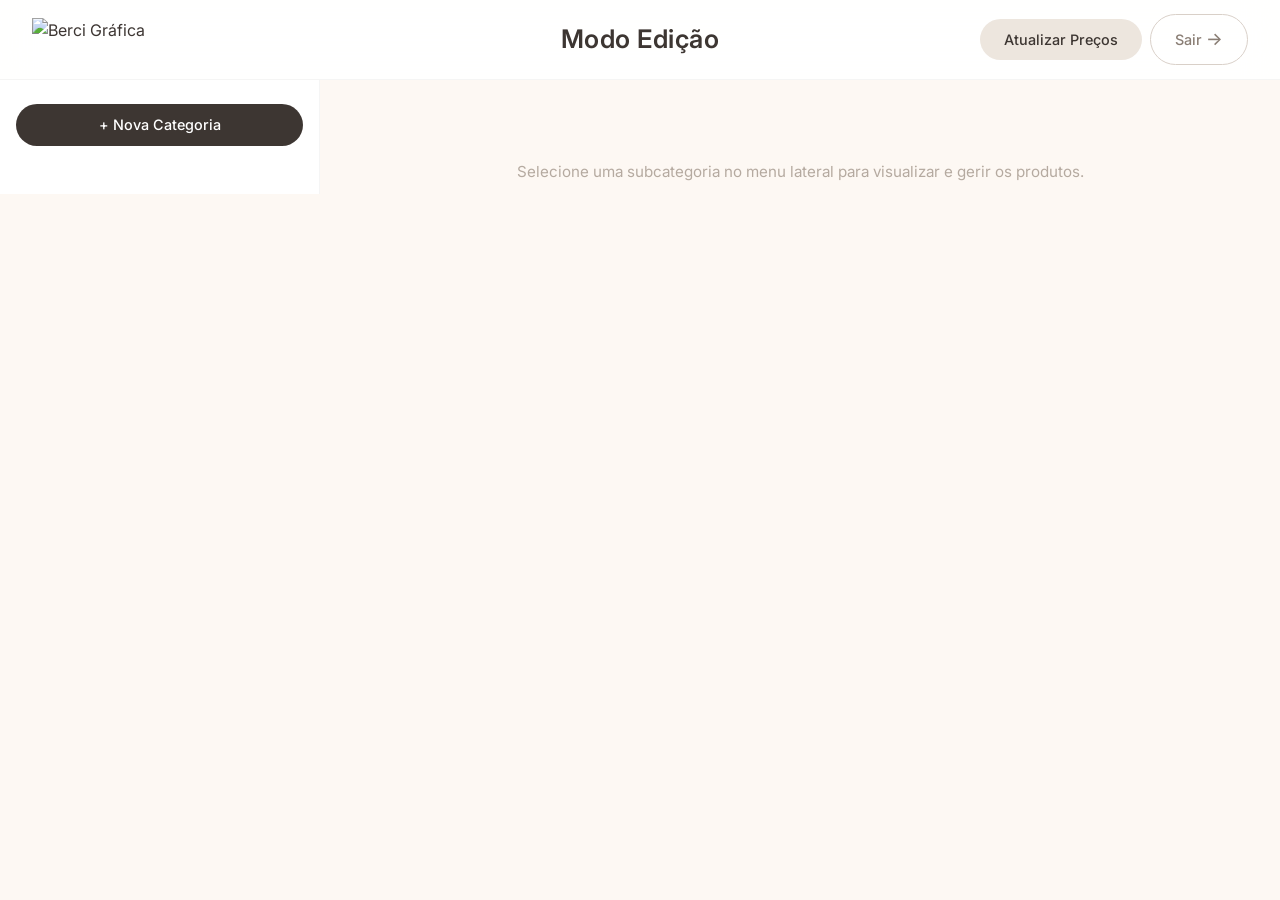
==== commit 2803f28e: "Load 13 - Mudança no Front-End" ====
--- a/admin.html
+++ b/admin.html
@@ -6,7 +6,13 @@
     <title>Berci - Painel de Administração | Modo Edição</title>
     
     <link rel="shortcut icon" href="image/favicon.ico" type="image/x-icon">
-    <link rel="stylesheet" href="assets/css/style.css?v=6">
+    
+    <!-- Google Fonts - Inter -->
+    <link rel="preconnect" href="https://fonts.googleapis.com">
+    <link rel="preconnect" href="https://fonts.gstatic.com" crossorigin>
+    <link href="https://fonts.googleapis.com/css2?family=Inter:ital,wght@0,300;0,400;0,500;0,600;0,700;0,800;1,300;1,400&display=swap" rel="stylesheet">
+    
+    <link rel="stylesheet" href="assets/css/style.css?v=10">
 </head>
 <body>
 
@@ -22,18 +28,18 @@
     <div class="logo-area">
         <img src="image/Logo.png" alt="Berci Gráfica">
     </div>
-    <div style="flex: 2; text-align: center;">
+    <div class="header-center">
         <h1 class="titulo-pagina">Modo Edição</h1>
     </div>
     <div class="header-actions">
         <button class="btn btn-secondary" onclick="abrirModalAtualizarPrecos()">Atualizar Preços</button>
-        <a href="index.html" class="btn-modo">Sair do Modo Edição →</a>
+        <a href="index.html" class="btn-modo">Sair <span class="arrow">→</span></a>
     </div>
 </header>
 
 <div class="main-container">
     <aside class="sidebar" id="menu-admin">
-        <button class="btn btn-primary" onclick="abrirModalCategoria()" style="width: 100%; margin-bottom: 1.5rem;">+ Nova Categoria</button>
+        <button class="btn btn-primary btn-block" onclick="abrirModalCategoria()" style="margin-bottom: 1.5rem;">+ Nova Categoria</button>
     </aside>
     <main class="conteudo">
         <div id="grid-produtos-admin" class="produtos-grid">
@@ -53,7 +59,7 @@
                 <label>Nome da Categoria</label>
                 <input type="text" id="cat-nome" class="form-control" required>
             </div>
-            <button type="submit" class="btn btn-primary">Guardar</button>
+            <button type="submit" class="btn btn-primary btn-block">Guardar</button>
         </form>
     </div>
 </div>
@@ -70,7 +76,7 @@
                 <label>Nome da Subcategoria</label>
                 <input type="text" id="subcat-nome" class="form-control" required>
             </div>
-            <button type="submit" class="btn btn-primary">Guardar</button>
+            <button type="submit" class="btn btn-primary btn-block">Guardar</button>
         </form>
     </div>
 </div>
@@ -95,7 +101,7 @@
                 <input type="file" id="prod-imagem" class="form-control" accept="image/*">
             </div>
             
-            <div class="checkbox-item">
+            <div class="checkbox-item" style="margin-bottom: var(--spacing-md);">
                 <input type="checkbox" id="prod-tipo-preco" onchange="toggleTipoPreco()">
                 <label>Preço variável / dinâmico</label>
             </div>
@@ -110,19 +116,19 @@
             <div id="bloco-preco-variavel" style="display: none;">
                 <div style="margin-bottom: 1rem;">
                     <div style="display: flex; justify-content: space-between; align-items: center; margin-bottom: 0.5rem;">
-                        <label style="font-weight: 700;">Fatores disponíveis:</label>
-                        <button type="button" class="btn btn-secondary" onclick="abrirGerirFatores()" style="padding: 4px 12px; font-size: 0.85rem;">Gerir Fatores</button>
+                        <label style="font-weight: 500;">Fatores disponíveis:</label>
+                        <button type="button" class="btn btn-secondary btn-sm" onclick="abrirGerirFatores()">Gerir Fatores</button>
                     </div>
                     <div id="fatores-checkboxes" class="checkbox-group"></div>
                 </div>
                 <div id="inputs-valores-fatores"></div>
                 <div id="seccao-tabela-matriz" style="display: none;">
-                    <label style="font-weight:700; margin-top: 1rem; display: block;">Matriz de Preços</label>
+                    <label style="font-weight:500; margin-top: 1rem; display: block;">Matriz de Preços</label>
                     <div id="container-tabela-matriz"></div>
                 </div>
             </div>
             
-            <button type="submit" class="btn btn-primary" style="width:100%; margin-top: 1rem;">Guardar Produto</button>
+            <button type="submit" class="btn btn-primary btn-block" style="margin-top: 1rem;">Guardar Produto</button>
         </form>
     </div>
 </div>
@@ -170,7 +176,7 @@
                 </select>
             </div>
             
-            <button type="submit" class="btn btn-primary">Guardar Fator</button>
+            <button type="submit" class="btn btn-primary btn-block">Guardar Fator</button>
         </form>
     </div>
 </div>
@@ -184,7 +190,7 @@
         <div class="form-group">
             <label>Percentagem de aumento (%)</label>
             <input type="number" id="percentagem-aumento" class="form-control" step="0.01" placeholder="Ex: 5" value="5">
-            <small style="color: #64748b;">Digite um valor positivo para aumentar ou negativo para diminuir (ex: -5)</small>
+            <small style="color: #b5aaa0;">Digite um valor positivo para aumentar ou negativo para diminuir (ex: -5)</small>
         </div>
         
         <div style="margin-bottom: 1rem; display: flex; gap: 0.5rem;">
@@ -192,7 +198,7 @@
             <button type="button" class="btn btn-secondary" onclick="desmarcarTodos()">Desmarcar Todos</button>
         </div>
         
-        <div id="arvore-selecao" style="max-height: 400px; overflow-y: auto; border: 1px solid #e2e8f0; border-radius: 8px; padding: 1rem; margin-bottom: 1rem;">
+        <div id="arvore-selecao" style="max-height: 400px; overflow-y: auto; border: 1px solid rgba(0,0,0,0.04); border-radius: 10px; padding: 1rem; margin-bottom: 1rem;">
             <div class="loading">A carregar estrutura...</div>
         </div>
         
--- a/assets/css/style.css
+++ b/assets/css/style.css
@@ -1,59 +1,242 @@
 /* =========================================================================
-   SISTEMA DE GESTÃO BERCI - CORE CSS (COMPLETO E BLINDADO)
+   BERCI - SISTEMA DE GESTÃO (PAINEL ADMIN)
+   Design Premium - Tons Suaves e Elegantes
    ========================================================================= */
 
-/* 1. Reset Estrutural e Variáveis */
-:root {
-    --primary: #2563eb;
-    --primary-hover: #1d4ed8;
-    --primary-light: #eff6ff;
-    --slate-900: #0f172a;
-    --slate-800: #1e293b;
-    --slate-700: #334155;
-    --slate-600: #475569;
-    --slate-500: #64748b;
-    --slate-400: #94a3b8;
-    --slate-300: #cbd5e1;
-    --slate-200: #e2e8f0;
-    --slate-100: #f1f5f9;
-    --slate-50: #f8fafc;
-    --success: #10b981;
-    --danger: #ef4444;
-    --warning: #f59e0b;
-    --shadow-sm: 0 1px 2px 0 rgba(0, 0, 0, 0.05);
-    --shadow-md: 0 4px 6px -1px rgba(0, 0, 0, 0.1), 0 2px 4px -1px rgba(0, 0, 0, 0.06);
-    --shadow-lg: 0 20px 25px -5px rgba(0, 0, 0, 0.1), 0 10px 10px -5px rgba(0, 0, 0, 0.04);
-    --radius-sm: 6px;
-    --radius-md: 8px;
-    --radius-lg: 12px;
-    --transition: all 0.3s cubic-bezier(0.4, 0, 0.2, 1);
-}
-
+/* ===== 1. RESET E VARIÁVEIS ===== */
 * {
     margin: 0;
     padding: 0;
     box-sizing: border-box;
-    font-family: 'Segoe UI', Tahoma, Geneva, Verdana, sans-serif;
+}
+
+:root {
+    /* Cores principais - Paleta Suave e Elegante */
+    --berci-white: #ffffff;
+    --berci-cream: #fdf8f3;
+    --berci-off-white: #f7f2ec;
+    --berci-warm-gray: #ede6de;
+    --berci-light-gray: #d9d0c8;
+    --berci-mid-gray: #b5aaa0;
+    --berci-dark-gray: #8a7e74;
+    --berci-charcoal: #5a5048;
+    --berci-dark: #3d3632;
+    
+    /* Cores de destaque - Tons Terrosos Suaves */
+    --berci-accent: #c9a87c;
+    --berci-accent-light: #e8d9ca;
+    --berci-accent-dark: #b08d64;
+    --berci-accent-glow: rgba(201, 168, 124, 0.15);
+    
+    /* Cores de estado */
+    --success: #7a9e7a;
+    --success-light: #eef5ee;
+    --danger: #c99a8a;
+    --danger-light: #f5eeea;
+    --warning: #d4b88a;
+    --warning-light: #f5f0ea;
+    
+    /* Tipografia - TODA A INTERFACE USA INTER */
+    --font-primary: 'Inter', -apple-system, BlinkMacSystemFont, 'Segoe UI', sans-serif;
+    
+    /* Espaçamento */
+    --spacing-xs: 4px;
+    --spacing-sm: 8px;
+    --spacing-md: 16px;
+    --spacing-lg: 24px;
+    --spacing-xl: 32px;
+    --spacing-xxl: 48px;
+    --spacing-xxxl: 64px;
+    
+    /* Bordas */
+    --radius-sm: 6px;
+    --radius-md: 10px;
+    --radius-lg: 16px;
+    --radius-xl: 24px;
+    --radius-full: 9999px;
+    
+    /* Sombras */
+    --shadow-xs: 0 1px 2px rgba(0, 0, 0, 0.02);
+    --shadow-sm: 0 2px 8px rgba(0, 0, 0, 0.04);
+    --shadow-md: 0 4px 20px rgba(0, 0, 0, 0.06);
+    --shadow-lg: 0 8px 40px rgba(0, 0, 0, 0.08);
+    --shadow-xl: 0 16px 60px rgba(0, 0, 0, 0.10);
+    --shadow-glow: 0 4px 30px rgba(201, 168, 124, 0.15);
+    
+    /* Transições */
+    --transition-fast: 150ms cubic-bezier(0.4, 0, 0.2, 1);
+    --transition-base: 300ms cubic-bezier(0.4, 0, 0.2, 1);
+    --transition-slow: 500ms cubic-bezier(0.4, 0, 0.2, 1);
+    --transition-bounce: 500ms cubic-bezier(0.34, 1.56, 0.64, 1);
+}
+
+html {
+    scroll-behavior: smooth;
+    -webkit-font-smoothing: antialiased;
+    -moz-osx-font-smoothing: grayscale;
 }
 
 body {
-    background-color: var(--slate-100);
-    color: var(--slate-700);
+    font-family: var(--font-primary);
+    background-color: var(--berci-cream);
+    color: var(--berci-dark);
     display: flex;
     flex-direction: column;
     min-height: 100vh;
     overflow-x: hidden;
-}
-
-/* ===== ANIMAÇÕES GLOBAIS ===== */
+    font-weight: 400;
+    line-height: 1.6;
+}
+
+/* ===== 2. PRELOADER - Premium ===== */
+.preloader {
+    position: fixed;
+    top: 0;
+    left: 0;
+    width: 100%;
+    height: 100%;
+    background: var(--berci-white);
+    display: flex;
+    flex-direction: column;
+    align-items: center;
+    justify-content: center;
+    z-index: 99999;
+    transition: opacity 0.8s ease, visibility 0.8s ease;
+}
+
+.preloader.hidden {
+    opacity: 0;
+    visibility: hidden;
+    pointer-events: none;
+}
+
+.preloader-container {
+    display: flex;
+    flex-direction: column;
+    align-items: center;
+    gap: var(--spacing-xl);
+}
+
+.preloader-logo {
+    opacity: 0;
+    animation: preloaderLogoFade 1s 0.3s ease forwards;
+}
+
+.preloader-logo img {
+    height: 52px;
+    width: auto;
+    object-fit: contain;
+}
+
+.preloader-brand {
+    font-family: var(--font-primary);
+    font-size: 0.85rem;
+    font-weight: 400;
+    color: var(--berci-mid-gray);
+    letter-spacing: 6px;
+    text-transform: uppercase;
+    opacity: 0;
+    animation: preloaderBrandFade 1s 0.6s ease forwards;
+}
+
+.preloader-track {
+    width: 200px;
+    height: 2px;
+    background: var(--berci-warm-gray);
+    border-radius: 2px;
+    overflow: hidden;
+    opacity: 0;
+    animation: preloaderTrackFade 0.8s 0.8s ease forwards;
+}
+
+.preloader-track-inner {
+    width: 0%;
+    height: 100%;
+    background: linear-gradient(90deg, var(--berci-accent-light), var(--berci-accent), var(--berci-accent-dark));
+    border-radius: 2px;
+    animation: preloaderTrackProgress 2s 1s cubic-bezier(0.65, 0, 0.35, 1) forwards;
+}
+
+.preloader-dots {
+    display: flex;
+    gap: var(--spacing-sm);
+    opacity: 0;
+    animation: preloaderDotsFade 1s 1.2s ease forwards;
+}
+
+.preloader-dots span {
+    width: 6px;
+    height: 6px;
+    border-radius: 50%;
+    background: var(--berci-accent);
+    animation: preloaderDotPulse 1.4s ease-in-out infinite;
+}
+
+.preloader-dots span:nth-child(1) { animation-delay: 0s; }
+.preloader-dots span:nth-child(2) { animation-delay: 0.2s; }
+.preloader-dots span:nth-child(3) { animation-delay: 0.4s; }
+
+@keyframes preloaderLogoFade {
+    0% { opacity: 0; transform: translateY(12px) scale(0.95); }
+    100% { opacity: 1; transform: translateY(0) scale(1); }
+}
+
+@keyframes preloaderBrandFade {
+    0% { opacity: 0; transform: translateY(8px); }
+    100% { opacity: 1; transform: translateY(0); }
+}
+
+@keyframes preloaderTrackFade {
+    0% { opacity: 0; transform: scaleX(0.9); }
+    100% { opacity: 1; transform: scaleX(1); }
+}
+
+@keyframes preloaderTrackProgress {
+    0% { width: 0%; }
+    30% { width: 40%; }
+    60% { width: 75%; }
+    85% { width: 92%; }
+    100% { width: 100%; }
+}
+
+@keyframes preloaderDotsFade {
+    0% { opacity: 0; transform: translateY(8px); }
+    100% { opacity: 1; transform: translateY(0); }
+}
+
+@keyframes preloaderDotPulse {
+    0%, 100% { opacity: 0.3; transform: scale(0.8); }
+    50% { opacity: 1; transform: scale(1.2); }
+}
+
+/* ===== 3. ANIMAÇÕES GLOBAIS ===== */
+@keyframes fadeInUp {
+    from { opacity: 0; transform: translateY(24px); }
+    to { opacity: 1; transform: translateY(0); }
+}
+
 @keyframes fadeIn {
-    from { opacity: 0; transform: translateY(10px); }
+    from { opacity: 0; }
+    to { opacity: 1; }
+}
+
+@keyframes slideDown {
+    from { opacity: 0; transform: translateY(-16px); }
     to { opacity: 1; transform: translateY(0); }
 }
 
-@keyframes slideDown {
-    from { opacity: 0; transform: translateY(-20px); }
+@keyframes slideUp {
+    from { opacity: 0; transform: translateY(16px); }
     to { opacity: 1; transform: translateY(0); }
+}
+
+@keyframes scaleIn {
+    from { opacity: 0; transform: scale(0.95); }
+    to { opacity: 1; transform: scale(1); }
+}
+
+@keyframes spin {
+    to { transform: rotate(360deg); }
 }
 
 @keyframes pulse {
@@ -61,28 +244,24 @@
     50% { opacity: 0.5; }
 }
 
-@keyframes spin {
-    to { transform: rotate(360deg); }
-}
-
-@keyframes shimmer {
-    0% { background-position: -200% 0; }
-    100% { background-position: 200% 0; }
-}
-
-.fade-in {
-    animation: fadeIn 0.4s ease-out forwards;
-}
-
-/* ===== LOADING ===== */
+.animate-on-load {
+    animation: fadeInUp 0.6s ease forwards;
+}
+
+.animate-on-load-delay-1 { animation-delay: 0.05s; }
+.animate-on-load-delay-2 { animation-delay: 0.1s; }
+.animate-on-load-delay-3 { animation-delay: 0.15s; }
+.animate-on-load-delay-4 { animation-delay: 0.2s; }
+
+/* ===== 4. LOADING OVERLAY ===== */
 .loading-overlay {
     position: fixed;
     top: 0;
     left: 0;
     width: 100%;
     height: 100%;
-    background: rgba(255, 255, 255, 0.85);
-    backdrop-filter: blur(4px);
+    background: rgba(255, 255, 255, 0.92);
+    backdrop-filter: blur(12px);
     display: flex;
     flex-direction: column;
     align-items: center;
@@ -90,7 +269,7 @@
     z-index: 10000;
     opacity: 0;
     pointer-events: none;
-    transition: opacity 0.3s ease;
+    transition: var(--transition-base);
 }
 
 .loading-overlay.active {
@@ -99,42 +278,38 @@
 }
 
 .loading-spinner {
-    width: 48px;
-    height: 48px;
-    border: 4px solid var(--slate-200);
-    border-top-color: var(--primary);
+    width: 40px;
+    height: 40px;
+    border: 2.5px solid var(--berci-warm-gray);
+    border-top-color: var(--berci-accent);
     border-radius: 50%;
     animation: spin 0.8s linear infinite;
 }
 
 .loading-text {
-    margin-top: 1rem;
-    color: var(--slate-500);
-    font-size: 0.9rem;
+    margin-top: var(--spacing-md);
+    color: var(--berci-mid-gray);
+    font-size: 0.85rem;
     letter-spacing: 0.5px;
 }
 
-.loading-text span {
-    animation: pulse 1.4s ease-in-out infinite;
-    display: inline-block;
-}
-
-.loading-text span:nth-child(2) { animation-delay: 0.2s; }
-.loading-text span:nth-child(3) { animation-delay: 0.4s; }
-
-/* ===== HEADER ===== */
+/* ===== 5. HEADER ===== */
 header {
     display: flex;
     justify-content: space-between;
     align-items: center;
-    padding: 0 2rem;
-    background: #ffffff;
-    border-bottom: 1px solid var(--slate-200);
-    height: 70px;
-    width: 100%;
+    padding: 0 var(--spacing-xl);
+    background: rgba(255, 255, 255, 0.92);
+    backdrop-filter: blur(16px);
+    border-bottom: 1px solid rgba(0, 0, 0, 0.04);
+    height: 80px;
     position: sticky;
     top: 0;
     z-index: 100;
+    transition: var(--transition-base);
+}
+
+header.scrolled {
     box-shadow: var(--shadow-sm);
 }
 
@@ -145,204 +320,310 @@
 }
 
 header .logo-area img {
-    height: 50px;
+    height: 44px;
     width: auto;
     object-fit: contain;
-    transition: transform 0.3s ease;
+    transition: var(--transition-base);
 }
 
 header .logo-area img:hover {
-    transform: scale(1.05);
-}
-
+    transform: scale(1.02);
+}
+
+header .header-center {
+    flex: 2;
+    text-align: center;
+}
+
+/* ===== TÍTULO PRINCIPAL - IGUAL EM AMBOS OS SITES ===== */
 header .titulo-pagina {
-    font-size: 2rem;
-    font-weight: 800;
-    color: var(--slate-900);
+    font-size: 1.6rem;
+    font-weight: 600;
+    color: var(--berci-dark);
     margin: 0;
-    letter-spacing: -0.5px;
-}
-
-.header-actions {
+    letter-spacing: 0.5px;
+    font-family: var(--font-primary);
+    line-height: 1.2;
+}
+
+header .header-actions {
     flex: 1;
     display: flex;
     justify-content: flex-end;
-    gap: 0.75rem;
-    align-items: center;
-}
-
-/* ===== BOTÕES ===== */
+    gap: var(--spacing-sm);
+    align-items: center;
+}
+
+header .header-right {
+    flex: 1;
+    display: flex;
+    justify-content: flex-end;
+}
+
+/* ===== 6. BOTÕES ===== */
 .btn {
-    padding: 8px 16px;
-    border-radius: var(--radius-sm);
-    font-weight: 600;
+    display: inline-flex;
+    align-items: center;
+    justify-content: center;
+    gap: var(--spacing-sm);
+    padding: 10px 24px;
+    border-radius: var(--radius-full);
+    font-weight: 500;
+    font-size: 0.9rem;
+    line-height: 1.5;
     cursor: pointer;
     border: none;
-    transition: var(--transition);
-    display: inline-flex;
-    align-items: center;
-    gap: 0.5rem;
-    font-size: 0.9rem;
+    transition: var(--transition-base);
+    text-decoration: none;
+    font-family: var(--font-primary);
+    position: relative;
+    overflow: hidden;
+}
+
+.btn::after {
+    content: '';
+    position: absolute;
+    inset: 0;
+    border-radius: var(--radius-full);
+    background: rgba(255, 255, 255, 0);
+    transition: var(--transition-base);
+    pointer-events: none;
+}
+
+.btn:hover::after {
+    background: rgba(255, 255, 255, 0.08);
 }
 
 .btn:active {
-    transform: scale(0.96);
+    transform: scale(0.97);
 }
 
 .btn-primary {
-    background: var(--primary);
-    color: white;
-    box-shadow: 0 2px 4px rgba(37, 99, 235, 0.2);
+    background: var(--berci-dark);
+    color: var(--berci-white);
 }
 
 .btn-primary:hover {
-    background: var(--primary-hover);
-    box-shadow: 0 4px 12px rgba(37, 99, 235, 0.35);
-    transform: translateY(-1px);
+    background: var(--berci-charcoal);
+    transform: translateY(-2px);
+    box-shadow: var(--shadow-md);
 }
 
 .btn-secondary {
-    background: var(--slate-100);
-    color: var(--slate-600);
+    background: var(--berci-warm-gray);
+    color: var(--berci-dark);
 }
 
 .btn-secondary:hover {
-    background: var(--slate-200);
-    color: var(--slate-900);
-    transform: translateY(-1px);
+    background: var(--berci-light-gray);
+    transform: translateY(-2px);
+}
+
+.btn-outline {
+    background: transparent;
+    color: var(--berci-dark);
+    border: 1.5px solid var(--berci-light-gray);
+}
+
+.btn-outline:hover {
+    border-color: var(--berci-dark);
+    background: var(--berci-cream);
+    transform: translateY(-2px);
+}
+
+.btn-accent {
+    background: var(--berci-accent);
+    color: var(--berci-white);
+}
+
+.btn-accent:hover {
+    background: var(--berci-accent-dark);
+    transform: translateY(-2px);
+    box-shadow: var(--shadow-glow);
 }
 
 .btn-danger {
     background: var(--danger);
-    color: white;
+    color: var(--berci-white);
 }
 
 .btn-danger:hover {
-    background: #dc2626;
-    transform: translateY(-1px);
-}
-
+    background: #b88a7a;
+    transform: translateY(-2px);
+}
+
+.btn-sm {
+    padding: 6px 16px;
+    font-size: 0.8rem;
+}
+
+.btn-lg {
+    padding: 12px 32px;
+    font-size: 1rem;
+}
+
+.btn-block {
+    width: 100%;
+    justify-content: center;
+}
+
+/* ===== 7. BOTÃO MODO - IGUAL EM AMBOS OS SITES ===== */
 .btn-modo {
+    padding: 10px 24px;
+    border-radius: var(--radius-full);
+    font-size: 0.9rem;
+    font-weight: 500;
+    color: var(--berci-dark-gray);
+    background: transparent;
+    border: 1.5px solid var(--berci-light-gray);
+    transition: var(--transition-base);
     text-decoration: none;
-    color: var(--slate-600);
-    font-weight: 500;
-    font-size: 0.9rem;
-    padding: 0.5rem 1rem;
+    display: inline-flex;
+    align-items: center;
+    gap: var(--spacing-xs);
+    font-family: var(--font-primary);
+    white-space: nowrap;
+}
+
+.btn-modo:hover {
+    border-color: var(--berci-accent);
+    color: var(--berci-accent);
+    transform: translateY(-2px);
+    box-shadow: var(--shadow-sm);
+}
+
+.btn-modo .arrow {
+    display: inline-block;
+    transition: var(--transition-fast);
+    font-size: 1.1rem;
+}
+
+.btn-modo:hover .arrow {
+    transform: translateX(4px);
+}
+
+.btn-action {
+    width: 34px;
+    height: 34px;
+    display: inline-flex;
+    align-items: center;
+    justify-content: center;
     border-radius: var(--radius-sm);
-    transition: var(--transition);
-    background: var(--slate-100);
-}
-
-.btn-modo:hover {
-    background: var(--slate-200);
-    color: var(--slate-900);
-    transform: translateY(-1px);
+    border: 1px solid var(--berci-warm-gray);
+    background: var(--berci-white);
+    color: var(--berci-mid-gray);
+    cursor: pointer;
+    transition: var(--transition-base);
+    font-size: 0.85rem;
+}
+
+.btn-action:hover {
+    transform: translateY(-2px);
+    box-shadow: var(--shadow-sm);
+}
+
+.btn-action-edit:hover {
+    border-color: var(--berci-accent);
+    color: var(--berci-accent);
+    background: var(--berci-accent-glow);
+}
+
+.btn-action-delete:hover {
+    border-color: var(--danger);
+    color: var(--danger);
+    background: var(--danger-light);
 }
 
 .btn-dashed {
     display: block;
     width: 100%;
     background: none;
-    border: 1.5px dashed var(--slate-300);
-    padding: 0.5rem;
+    border: 1.5px dashed var(--berci-light-gray);
+    padding: var(--spacing-sm) var(--spacing-md);
     text-align: center;
     font-size: 0.85rem;
-    font-weight: 600;
-    color: var(--slate-600);
+    font-weight: 500;
+    color: var(--berci-mid-gray);
     border-radius: var(--radius-sm);
-    margin-top: 0.5rem;
     cursor: pointer;
-    transition: var(--transition);
+    transition: var(--transition-base);
+    font-family: var(--font-primary);
 }
 
 .btn-dashed:hover {
-    background: var(--slate-100);
-    color: var(--slate-900);
-    border-color: var(--primary);
-}
-
-.btn-action {
-    background: #ffffff;
-    border: 1px solid var(--slate-300);
-    width: 28px;
-    height: 28px;
-    display: flex;
-    align-items: center;
-    justify-content: center;
-    border-radius: 4px;
-    cursor: pointer;
-    color: var(--slate-600);
-    transition: var(--transition);
-    font-size: 0.8rem;
-}
-
-.btn-action:hover {
-    transform: scale(1.1);
-}
-
-.btn-edit:hover {
-    background: var(--primary);
-    color: #ffffff;
-    border-color: var(--primary);
-    box-shadow: 0 2px 8px rgba(37, 99, 235, 0.3);
-}
-
-.btn-delete:hover {
-    background: var(--danger);
-    color: #ffffff;
-    border-color: var(--danger);
-    box-shadow: 0 2px 8px rgba(239, 68, 68, 0.3);
-}
-
-/* ===== LAYOUT PRINCIPAL ===== */
+    background: var(--berci-cream);
+    color: var(--berci-accent);
+    border-color: var(--berci-accent);
+}
+
+/* ===== 8. LAYOUT PRINCIPAL ===== */
 .main-container {
     display: flex;
     flex: 1;
     width: 100%;
-    height: calc(100vh - 70px);
-}
-
+    height: calc(100vh - 80px);
+    overflow: hidden;
+}
+
+/* ===== 9. SIDEBAR ===== */
 .sidebar,
 #menu-admin,
 #menu-categorias {
     width: 320px;
     min-width: 320px;
     max-width: 320px;
-    background: #ffffff;
-    border-right: 1px solid var(--slate-200);
-    padding: 1.5rem 1rem;
+    background: var(--berci-white);
+    border-right: 1px solid rgba(0, 0, 0, 0.04);
+    padding: var(--spacing-lg) var(--spacing-md);
     height: 100%;
     overflow-y: auto;
-    transition: var(--transition);
-}
-
-.conteudo {
-    flex: 1;
-    padding: 2rem;
-    background: var(--slate-50);
-    overflow-y: auto;
-    height: 100%;
-    animation: fadeIn 0.4s ease-out;
-}
-
-/* ===== ACORDEÃO ===== */
+    overflow-x: hidden;
+}
+
+.sidebar::-webkit-scrollbar,
+#menu-admin::-webkit-scrollbar,
+#menu-categorias::-webkit-scrollbar {
+    width: 4px;
+}
+
+.sidebar::-webkit-scrollbar-track,
+#menu-admin::-webkit-scrollbar-track,
+#menu-categorias::-webkit-scrollbar-track {
+    background: transparent;
+}
+
+.sidebar::-webkit-scrollbar-thumb,
+#menu-admin::-webkit-scrollbar-thumb,
+#menu-categorias::-webkit-scrollbar-thumb {
+    background: var(--berci-light-gray);
+    border-radius: 2px;
+}
+
+.sidebar::-webkit-scrollbar-thumb:hover,
+#menu-admin::-webkit-scrollbar-thumb:hover,
+#menu-categorias::-webkit-scrollbar-thumb:hover {
+    background: var(--berci-mid-gray);
+}
+
+/* ===== 10. ACORDEÃO ===== */
 .accordion-item {
-    margin-bottom: 0.75rem;
-    background: var(--slate-50);
+    margin-bottom: var(--spacing-sm);
+    background: var(--berci-white);
     border-radius: var(--radius-md);
-    border: 1px solid var(--slate-200);
-    padding: 0.5rem;
-    transition: var(--transition);
+    border: 1px solid rgba(0, 0, 0, 0.04);
+    padding: var(--spacing-sm);
+    transition: var(--transition-base);
 }
 
 .accordion-item:hover {
-    border-color: var(--slate-300);
+    border-color: rgba(0, 0, 0, 0.06);
+    box-shadow: var(--shadow-xs);
 }
 
 .accordion-header {
     font-size: 0.95rem;
-    font-weight: 700;
-    color: var(--slate-900);
+    font-weight: 500;
+    color: var(--berci-dark);
     border: none;
     background: none;
     cursor: pointer;
@@ -350,22 +631,23 @@
     width: 100%;
     padding: 6px 8px;
     border-radius: var(--radius-sm);
-    transition: var(--transition);
+    transition: var(--transition-base);
     display: flex;
     justify-content: space-between;
     align-items: center;
+    font-family: var(--font-primary);
 }
 
 .accordion-header:hover {
-    background: var(--slate-100);
-    color: var(--primary);
+    background: var(--berci-cream);
+    color: var(--berci-accent);
 }
 
 .accordion-header::after {
     content: '▾';
-    font-size: 0.7rem;
-    color: var(--slate-400);
-    transition: transform 0.3s ease;
+    font-size: 0.6rem;
+    color: var(--berci-mid-gray);
+    transition: transform var(--transition-base);
 }
 
 .accordion-header.open::after {
@@ -374,8 +656,8 @@
 
 .accordion-content {
     display: none;
-    padding-left: 0.5rem;
-    margin-top: 0.5rem;
+    padding-left: var(--spacing-sm);
+    margin-top: var(--spacing-sm);
     animation: slideDown 0.3s ease-out;
 }
 
@@ -383,91 +665,118 @@
     display: block;
 }
 
-/* ===== SUBCATEGORIAS ===== */
+/* ===== 11. SUBCATEGORIAS ===== */
 .subcat-container {
     display: flex;
     justify-content: space-between;
     align-items: center;
-    padding: 0.5rem;
-    margin-top: 0.4rem;
-    background: #ffffff;
+    padding: var(--spacing-sm);
+    margin-top: var(--spacing-xs);
+    background: var(--berci-white);
     border-radius: var(--radius-sm);
-    border: 1px solid var(--slate-100);
-    transition: var(--transition);
+    border: 1px solid transparent;
+    transition: var(--transition-base);
 }
 
 .subcat-container:hover {
-    border-color: var(--slate-300);
-    box-shadow: var(--shadow-sm);
+    border-color: rgba(0, 0, 0, 0.04);
+    background: var(--berci-cream);
 }
 
 .subcat-btn {
     background: none;
     border: none;
-    font-size: 0.9rem;
-    color: var(--slate-600);
-    font-weight: 500;
+    font-size: 0.85rem;
+    color: var(--berci-dark-gray);
+    font-weight: 450;
     cursor: pointer;
     text-align: left;
     flex: 1;
-    padding-right: 0.5rem;
-    transition: var(--transition);
+    padding-right: var(--spacing-sm);
+    transition: var(--transition-base);
+    font-family: var(--font-primary);
 }
 
 .subcat-btn:hover {
-    color: var(--primary);
+    color: var(--berci-accent);
 }
 
 .menu-row-actions {
     display: flex;
-    gap: 0.3rem;
-    align-items: center;
-}
-
-/* ===== PRODUTOS GRID ===== */
+    gap: var(--spacing-xs);
+    align-items: center;
+}
+
+/* ===== 12. CONTEÚDO ===== */
+.conteudo {
+    flex: 1;
+    padding: var(--spacing-xl);
+    background: var(--berci-cream);
+    overflow-y: auto;
+    height: 100%;
+}
+
+.conteudo::-webkit-scrollbar {
+    width: 4px;
+}
+
+.conteudo::-webkit-scrollbar-track {
+    background: transparent;
+}
+
+.conteudo::-webkit-scrollbar-thumb {
+    background: var(--berci-light-gray);
+    border-radius: 2px;
+}
+
+.conteudo::-webkit-scrollbar-thumb:hover {
+    background: var(--berci-mid-gray);
+}
+
+/* ===== 13. PRODUTOS GRID ===== */
 .produtos-grid {
     display: grid;
-    grid-template-columns: repeat(auto-fill, minmax(260px, 1fr));
-    gap: 1.5rem;
+    grid-template-columns: repeat(auto-fill, minmax(280px, 1fr));
+    gap: var(--spacing-lg);
     align-content: start;
 }
 
 .mensagem-inicial {
     grid-column: 1 / -1;
-    color: var(--slate-400);
-    font-size: 1rem;
+    color: var(--berci-mid-gray);
+    font-size: 0.95rem;
     text-align: center;
-    padding: 3rem 0;
-}
-
-/* ===== CARD PRODUTO ===== */
+    padding: var(--spacing-xxl) 0;
+}
+
+/* ===== 14. CARD PRODUTO ===== */
 .card-produto {
-    background: #ffffff;
-    border: 1px solid var(--slate-200);
+    background: var(--berci-white);
     border-radius: var(--radius-lg);
-    padding: 1rem;
+    padding: var(--spacing-md);
     position: relative;
     display: flex;
     flex-direction: column;
-    box-shadow: var(--shadow-sm);
-    transition: var(--transition);
-    animation: fadeIn 0.3s ease-out;
+    box-shadow: var(--shadow-xs);
+    transition: var(--transition-base);
+    border: 1px solid rgba(0, 0, 0, 0.03);
+    animation: fadeInUp 0.5s ease forwards;
 }
 
 .card-produto:hover {
-    transform: translateY(-4px);
-    box-shadow: var(--shadow-md);
-    border-color: var(--slate-300);
+    transform: translateY(-6px);
+    box-shadow: var(--shadow-lg);
+    border-color: rgba(0, 0, 0, 0.05);
 }
 
 .card-produto img {
     width: 100%;
-    height: 180px;
+    height: 200px;
     object-fit: cover;
     border-radius: var(--radius-md);
-    background: var(--slate-100);
-    margin-bottom: 1rem;
-    transition: var(--transition);
+    background: var(--berci-cream);
+    margin-bottom: var(--spacing-md);
+    transition: var(--transition-base);
 }
 
 .card-produto:hover img {
@@ -475,68 +784,72 @@
 }
 
 .card-produto h3 {
-    font-size: 1.05rem;
-    font-weight: 700;
-    color: var(--slate-900);
-    margin-bottom: 0.75rem;
+    font-size: 1rem;
+    font-weight: 500;
+    color: var(--berci-dark);
+    margin-bottom: var(--spacing-sm);
     line-height: 1.4;
 }
 
 .quick-actions {
     position: absolute;
-    top: 15px;
-    right: 15px;
-    display: flex;
-    gap: 0.4rem;
+    top: var(--spacing-md);
+    right: var(--spacing-md);
+    display: flex;
+    gap: var(--spacing-xs);
     z-index: 10;
 }
 
 .quick-actions .btn-action {
-    background: rgba(255, 255, 255, 0.9);
+    background: rgba(255, 255, 255, 0.92);
     backdrop-filter: blur(4px);
-    border: 1px solid var(--slate-200);
-}
-
-/* ===== CARD DASHED ===== */
+    border: 1px solid rgba(0, 0, 0, 0.04);
+}
+
+.preco-tag {
+    font-size: 1.1rem;
+    font-weight: 600;
+    color: var(--berci-accent);
+    margin-top: auto;
+    padding-top: var(--spacing-md);
+    border-top: 1px solid rgba(0, 0, 0, 0.04);
+    transition: var(--transition-base);
+}
+
+.card-produto:hover .preco-tag {
+    color: var(--berci-accent-dark);
+}
+
+/* Card especial - Adicionar */
 .dashed-card {
-    border: 2px dashed var(--slate-300);
-    background: none;
+    border: 2px dashed var(--berci-light-gray);
+    background: transparent;
     justify-content: center;
     align-items: center;
-    min-height: 320px;
+    min-height: 340px;
     cursor: pointer;
-    color: var(--slate-500);
-    font-weight: 600;
-    transition: var(--transition);
+    color: var(--berci-mid-gray);
+    font-weight: 500;
+    transition: var(--transition-base);
 }
 
 .dashed-card:hover {
-    background: var(--slate-50);
-    border-color: var(--primary);
-    color: var(--primary);
-    transform: translateY(-2px);
+    background: var(--berci-white);
+    border-color: var(--berci-accent);
+    color: var(--berci-accent);
+    transform: translateY(-6px);
+    box-shadow: var(--shadow-md);
 }
 
 .dashed-card div {
-    transition: var(--transition);
+    transition: var(--transition-base);
 }
 
 .dashed-card:hover div {
     transform: scale(1.05);
 }
 
-/* ===== PREÇO ===== */
-.preco-tag {
-    font-size: 1.2rem;
-    font-weight: 800;
-    color: var(--primary);
-    margin-top: auto;
-    border-top: 1px solid var(--slate-100);
-    padding-top: 0.75rem;
-    transition: var(--transition);
-}
-
-/* ===== MODAIS ===== */
+/* ===== 15. MODAIS ===== */
 .modal {
     display: none;
     position: fixed;
@@ -544,8 +857,8 @@
     left: 0;
     width: 100%;
     height: 100%;
-    background: rgba(15, 23, 42, 0.5);
-    backdrop-filter: blur(8px);
+    background: rgba(61, 54, 50, 0.35);
+    backdrop-filter: blur(12px);
     justify-content: center;
     align-items: center;
     z-index: 9999;
@@ -557,201 +870,240 @@
 }
 
 .modal-content {
-    background: #ffffff;
-    padding: 2rem;
-    border-radius: var(--radius-lg);
+    background: var(--berci-white);
+    padding: var(--spacing-xl);
+    border-radius: var(--radius-xl);
     width: 90%;
     max-width: 800px;
     max-height: 90vh;
     overflow-y: auto;
     position: relative;
-    box-shadow: var(--shadow-lg);
-    animation: slideDown 0.3s ease-out;
+    box-shadow: var(--shadow-xl);
+    animation: scaleIn 0.35s ease-out;
+}
+
+.modal-content::-webkit-scrollbar {
+    width: 4px;
+}
+
+.modal-content::-webkit-scrollbar-track {
+    background: transparent;
+}
+
+.modal-content::-webkit-scrollbar-thumb {
+    background: var(--berci-light-gray);
+    border-radius: 2px;
 }
 
 .close-modal {
     position: absolute;
-    top: 15px;
-    right: 15px;
-    font-size: 1.2rem;
+    top: var(--spacing-md);
+    right: var(--spacing-md);
+    font-size: 1.1rem;
     cursor: pointer;
-    background: var(--slate-100);
+    background: var(--berci-cream);
     border: none;
-    width: 32px;
-    height: 32px;
+    width: 36px;
+    height: 36px;
     border-radius: 50%;
     display: flex;
     align-items: center;
     justify-content: center;
-    color: var(--slate-500);
-    transition: var(--transition);
+    color: var(--berci-mid-gray);
+    transition: var(--transition-base);
+    font-family: var(--font-primary);
 }
 
 .close-modal:hover {
-    background: var(--slate-200);
-    color: var(--slate-900);
+    background: var(--berci-light-gray);
+    color: var(--berci-dark);
     transform: rotate(90deg);
 }
 
-/* ===== FORMULÁRIOS ===== */
+.modal-content h2 {
+    font-size: 1.4rem;
+    font-weight: 600;
+    color: var(--berci-dark);
+    margin-bottom: var(--spacing-lg);
+    letter-spacing: 0.5px;
+    font-family: var(--font-primary);
+}
+
+/* ===== 16. FORMULÁRIOS ===== */
 .form-group {
-    margin-bottom: 1.2rem;
+    margin-bottom: var(--spacing-md);
 }
 
 .form-group label {
     display: block;
-    font-weight: 600;
-    margin-bottom: 0.4rem;
-    font-size: 0.9rem;
-    color: var(--slate-700);
+    font-weight: 500;
+    margin-bottom: var(--spacing-xs);
+    font-size: 0.85rem;
+    color: var(--berci-dark-gray);
 }
 
 .form-control {
     width: 100%;
-    padding: 10px 14px;
-    border: 1.5px solid var(--slate-300);
+    padding: 10px 16px;
+    border: 1.5px solid var(--berci-warm-gray);
     border-radius: var(--radius-sm);
     font-size: 0.95rem;
-    transition: var(--transition);
-    background: #ffffff;
+    transition: var(--transition-base);
+    background: var(--berci-white);
+    font-family: var(--font-primary);
+    color: var(--berci-dark);
 }
 
 .form-control:focus {
     outline: none;
-    border-color: var(--primary);
-    box-shadow: 0 0 0 3px rgba(37, 99, 235, 0.1);
+    border-color: var(--berci-accent);
+    box-shadow: 0 0 0 4px var(--berci-accent-glow);
 }
 
 .form-control:disabled {
-    background: var(--slate-100);
+    background: var(--berci-cream);
     cursor: not-allowed;
 }
 
+.form-control::placeholder {
+    color: var(--berci-light-gray);
+}
+
+/* ===== 17. CHECKBOX GROUP ===== */
 .checkbox-group {
     display: flex;
     flex-direction: column;
-    gap: 0.5rem;
-    margin-top: 0.5rem;
+    gap: var(--spacing-sm);
+    margin-top: var(--spacing-sm);
 }
 
 .checkbox-item {
     display: flex;
     align-items: center;
-    gap: 0.5rem;
+    gap: var(--spacing-sm);
     font-size: 0.9rem;
     padding: 4px 8px;
     border-radius: var(--radius-sm);
-    transition: var(--transition);
+    transition: var(--transition-base);
 }
 
 .checkbox-item:hover {
-    background: var(--slate-50);
+    background: var(--berci-cream);
 }
 
 .checkbox-item input[type="checkbox"] {
     width: 18px;
     height: 18px;
-    accent-color: var(--primary);
+    accent-color: var(--berci-accent);
     cursor: pointer;
-    transition: var(--transition);
-}
-
-/* ===== FATORES ===== */
+    transition: var(--transition-base);
+}
+
+/* ===== 18. FATORES ===== */
 .fator-input-box {
-    background: var(--slate-50);
-    padding: 0.75rem;
-    border: 1px solid var(--slate-200);
+    background: var(--berci-cream);
+    padding: var(--spacing-md);
+    border: 1px solid rgba(0, 0, 0, 0.04);
     border-radius: var(--radius-sm);
-    margin-bottom: 0.5rem;
-    transition: var(--transition);
+    margin-bottom: var(--spacing-sm);
+    transition: var(--transition-base);
 }
 
 .fator-input-box:hover {
-    border-color: var(--slate-300);
+    border-color: rgba(0, 0, 0, 0.06);
 }
 
 .input-valores-fator {
     width: 100%;
     padding: 6px 10px;
-    border: 1px solid var(--slate-300);
-    border-radius: 4px;
+    border: 1px solid var(--berci-light-gray);
+    border-radius: var(--radius-sm);
     font-size: 0.9rem;
-    transition: var(--transition);
+    transition: var(--transition-base);
+    font-family: var(--font-primary);
 }
 
 .input-valores-fator:focus {
     outline: none;
-    border-color: var(--primary);
-    box-shadow: 0 0 0 3px rgba(37, 99, 235, 0.1);
-}
-
-/* ===== TABELA MATRIZ ===== */
+    border-color: var(--berci-accent);
+    box-shadow: 0 0 0 4px var(--berci-accent-glow);
+}
+
+/* ===== 19. TABELA MATRIZ ===== */
+.table-wrapper {
+    overflow-x: auto;
+    margin-top: var(--spacing-sm);
+    border-radius: var(--radius-sm);
+    border: 1px solid rgba(0, 0, 0, 0.04);
+}
+
 table {
     width: 100%;
     border-collapse: collapse;
-    margin-top: 0.5rem;
-    background: #ffffff;
-    border-radius: var(--radius-sm);
-    overflow: hidden;
+    background: var(--berci-white);
+    font-size: 0.85rem;
 }
 
 th, td {
     padding: 10px 12px;
     text-align: left;
-    border-bottom: 1px solid var(--slate-200);
-    font-size: 0.85rem;
+    border-bottom: 1px solid rgba(0, 0, 0, 0.04);
 }
 
 th {
-    background: var(--slate-100);
-    color: var(--slate-900);
-    font-weight: 700;
+    background: var(--berci-cream);
+    color: var(--berci-dark-gray);
+    font-weight: 500;
+    font-size: 0.8rem;
+    text-transform: uppercase;
+    letter-spacing: 0.5px;
 }
 
 tr:hover td {
-    background: var(--slate-50);
+    background: var(--berci-cream);
 }
 
 .preco-variante-input {
-    width: 90px;
+    width: 100px;
     padding: 6px 10px;
-    border: 1.5px solid var(--slate-300);
-    border-radius: 4px;
+    border: 1.5px solid var(--berci-light-gray);
+    border-radius: var(--radius-sm);
     text-align: right;
-    font-weight: 600;
-    color: var(--slate-900);
-    transition: var(--transition);
+    font-weight: 500;
+    color: var(--berci-dark);
+    transition: var(--transition-base);
+    font-family: var(--font-primary);
 }
 
 .preco-variante-input:focus {
     outline: none;
-    border-color: var(--primary);
-    box-shadow: 0 0 0 3px rgba(37, 99, 235, 0.15);
-}
-
-/* ===== INFO BOX ===== */
+    border-color: var(--berci-accent);
+    box-shadow: 0 0 0 4px var(--berci-accent-glow);
+}
+
+/* ===== 20. INFO BOX ===== */
 .info-box {
-    background: var(--slate-100);
-    padding: 10px 14px;
+    background: var(--berci-cream);
+    padding: var(--spacing-md) var(--spacing-lg);
     border-radius: var(--radius-sm);
-    margin-bottom: 1rem;
+    margin-bottom: var(--spacing-md);
     font-size: 0.85rem;
-    color: var(--slate-600);
-    border-left: 3px solid var(--primary);
-}
-
-/* ===== FATOR ROW ===== */
+    color: var(--berci-dark-gray);
+    border-left: 3px solid var(--berci-accent);
+}
+
+/* ===== 21. FATOR ROW ===== */
 .fator-row {
     display: flex;
     justify-content: space-between;
     align-items: center;
-    padding: 10px 14px;
-    border-bottom: 1px solid var(--slate-200);
-    transition: var(--transition);
+    padding: var(--spacing-md);
+    border-bottom: 1px solid rgba(0, 0, 0, 0.04);
+    transition: var(--transition-base);
 }
 
 .fator-row:hover {
-    background: var(--slate-50);
+    background: var(--berci-cream);
 }
 
 .fator-info {
@@ -759,180 +1111,350 @@
 }
 
 .fator-nome {
-    font-weight: 600;
-    color: var(--slate-900);
+    font-weight: 500;
+    color: var(--berci-dark);
 }
 
 .fator-detalhes {
     font-size: 0.75rem;
-    color: var(--slate-500);
+    color: var(--berci-mid-gray);
 }
 
 .fator-actions {
     display: flex;
-    gap: 8px;
-}
-
-/* ===== ÁRVORE DE SELEÇÃO ===== */
+    gap: var(--spacing-sm);
+}
+
+/* ===== 22. ÁRVORE DE SELEÇÃO ===== */
 .tree-item {
-    margin-left: 20px;
-    margin-top: 5px;
+    margin-left: var(--spacing-lg);
+    margin-top: var(--spacing-xs);
 }
 
 .tree-item-categoria {
-    font-weight: bold;
-    margin-top: 10px;
-}
-
-.tree-item-categoria .checkbox-label {
-    font-size: 1rem;
+    font-weight: 500;
+    margin-top: var(--spacing-sm);
 }
 
 .tree-item-subcategoria {
-    margin-left: 20px;
-    margin-top: 5px;
-}
-
-.tree-item-subcategoria .checkbox-label {
-    font-size: 0.95rem;
+    margin-left: var(--spacing-lg);
+    margin-top: var(--spacing-xs);
 }
 
 .tree-item-produto {
-    margin-left: 40px;
-    margin-top: 3px;
-}
-
-.tree-item-produto .checkbox-label {
-    font-size: 0.9rem;
+    margin-left: var(--spacing-xl);
+    margin-top: var(--spacing-xs);
 }
 
 .checkbox-label {
     display: flex;
     align-items: center;
-    gap: 8px;
+    gap: var(--spacing-sm);
     cursor: pointer;
-    padding: 6px 10px;
+    padding: 4px 8px;
     border-radius: var(--radius-sm);
-    transition: var(--transition);
+    transition: var(--transition-base);
 }
 
 .checkbox-label:hover {
-    background: var(--slate-100);
+    background: var(--berci-cream);
 }
 
 .checkbox-label input[type="checkbox"] {
     width: 18px;
     height: 18px;
-    accent-color: var(--primary);
+    accent-color: var(--berci-accent);
     cursor: pointer;
 }
 
 .selected-count {
-    font-size: 0.75rem;
-    color: var(--slate-500);
-    margin-left: 5px;
+    font-size: 0.7rem;
+    color: var(--berci-mid-gray);
+    margin-left: var(--spacing-xs);
 }
 
 .loading {
     text-align: center;
-    color: var(--slate-500);
-    padding: 20px;
-}
-
-/* ===== SCROLLBAR ===== */
+    color: var(--berci-mid-gray);
+    padding: var(--spacing-lg);
+}
+
+/* ===== 23. SCROLLBAR GLOBAL ===== */
 ::-webkit-scrollbar {
     width: 6px;
     height: 6px;
 }
 
 ::-webkit-scrollbar-track {
-    background: var(--slate-100);
+    background: var(--berci-cream);
 }
 
 ::-webkit-scrollbar-thumb {
-    background: var(--slate-300);
+    background: var(--berci-light-gray);
     border-radius: 3px;
 }
 
 ::-webkit-scrollbar-thumb:hover {
-    background: var(--slate-400);
-}
-
-/* ===== RESPONSIVIDADE ===== */
+    background: var(--berci-mid-gray);
+}
+
+/* ===== 24. RESPONSIVIDADE COMPLETA ===== */
+@media (max-width: 1200px) {
+    .sidebar,
+    #menu-admin,
+    #menu-categorias {
+        width: 280px;
+        min-width: 280px;
+        max-width: 280px;
+    }
+}
+
+@media (max-width: 992px) {
+    header .titulo-pagina {
+        font-size: 1.4rem;
+    }
+    
+    .btn-modo {
+        padding: 8px 18px;
+        font-size: 0.85rem;
+    }
+    
+    .btn {
+        padding: 8px 18px;
+        font-size: 0.85rem;
+    }
+}
+
 @media (max-width: 768px) {
     header {
         flex-wrap: wrap;
         height: auto;
-        padding: 0.5rem 1rem;
-        gap: 0.5rem;
+        min-height: 70px;
+        padding: var(--spacing-sm) var(--spacing-md);
+        gap: var(--spacing-sm);
     }
 
     header .logo-area {
         flex: 0 0 auto;
     }
 
+    header .logo-area img {
+        height: 34px;
+    }
+
+    header .header-center {
+        flex: 1;
+        text-align: center;
+    }
+
     header .titulo-pagina {
         font-size: 1.2rem;
+    }
+
+    header .header-actions {
+        flex: 0 0 auto;
+        gap: var(--spacing-xs);
+        flex-wrap: wrap;
+        justify-content: flex-end;
+    }
+
+    header .header-actions .btn {
+        font-size: 0.75rem;
+        padding: 6px 14px;
+    }
+
+    header .header-right {
+        flex: 0 0 auto;
+    }
+
+    .btn-modo {
+        font-size: 0.75rem;
+        padding: 6px 14px;
+    }
+
+    .btn-modo .arrow {
+        font-size: 0.9rem;
+    }
+
+    .main-container {
+        flex-direction: column;
+        height: auto;
+        overflow: visible;
     }
 
     .sidebar,
     #menu-admin,
     #menu-categorias {
-        width: 240px;
-        min-width: 240px;
-        max-width: 240px;
-        padding: 1rem;
+        width: 100%;
+        min-width: 100%;
+        max-width: 100%;
+        height: auto;
+        max-height: 280px;
+        border-right: none;
+        border-bottom: 1px solid rgba(0, 0, 0, 0.04);
+        padding: var(--spacing-md);
+        overflow-y: auto;
     }
 
     .conteudo {
-        padding: 1rem;
+        height: auto;
+        overflow-y: visible;
+        padding: var(--spacing-md);
     }
 
     .produtos-grid {
         grid-template-columns: repeat(auto-fill, minmax(200px, 1fr));
-        gap: 1rem;
+        gap: var(--spacing-md);
     }
 
     .modal-content {
-        padding: 1.5rem;
+        padding: var(--spacing-lg);
         max-width: 95%;
-    }
-
-    .header-actions {
-        flex: 0 0 auto;
-        gap: 0.5rem;
-    }
-
-    .header-actions .btn {
+        max-height: 95vh;
+        border-radius: var(--radius-lg);
+    }
+
+    .tree-item-produto {
+        margin-left: var(--spacing-md);
+    }
+
+    .card-produto img {
+        height: 160px;
+    }
+
+    .preloader-logo img {
+        height: 40px;
+    }
+    
+    .preloader-brand {
         font-size: 0.75rem;
+        letter-spacing: 4px;
+    }
+    
+    .preloader-track {
+        width: 160px;
+    }
+}
+
+@media (max-width: 576px) {
+    header {
+        padding: var(--spacing-xs) var(--spacing-sm);
+        min-height: 60px;
+        gap: var(--spacing-xs);
+    }
+
+    header .logo-area img {
+        height: 28px;
+    }
+
+    header .titulo-pagina {
+        font-size: 1rem;
+    }
+
+    header .header-actions .btn {
+        font-size: 0.65rem;
         padding: 4px 10px;
     }
 
-    .tree-item-produto {
-        margin-left: 20px;
-    }
-}
-
-@media (max-width: 480px) {
+    .btn-modo {
+        font-size: 0.65rem;
+        padding: 4px 10px;
+    }
+
+    .btn-modo .arrow {
+        font-size: 0.8rem;
+    }
+
     .sidebar,
     #menu-admin,
     #menu-categorias {
-        width: 200px;
-        min-width: 200px;
-        max-width: 200px;
-        padding: 0.75rem;
+        max-height: 200px;
+        padding: var(--spacing-sm);
     }
 
     .produtos-grid {
         grid-template-columns: 1fr 1fr;
-        gap: 0.75rem;
+        gap: var(--spacing-sm);
+    }
+
+    .card-produto {
+        padding: var(--spacing-sm);
     }
 
     .card-produto img {
         height: 120px;
     }
 
+    .card-produto h3 {
+        font-size: 0.85rem;
+    }
+
+    .preco-tag {
+        font-size: 0.95rem;
+    }
+
     .modal-content {
-        padding: 1rem;
+        padding: var(--spacing-md);
+        border-radius: var(--radius-md);
+    }
+
+    .modal-content h2 {
+        font-size: 1rem;
+    }
+
+    .btn {
+        font-size: 0.75rem;
+        padding: 6px 14px;
+    }
+
+    .preloader-logo img {
+        height: 32px;
+    }
+    
+    .preloader-brand {
+        font-size: 0.65rem;
+        letter-spacing: 3px;
+    }
+    
+    .preloader-track {
+        width: 120px;
+    }
+    
+    .preloader-dots span {
+        width: 4px;
+        height: 4px;
+    }
+}
+
+@media (max-width: 400px) {
+    header .titulo-pagina {
+        font-size: 0.85rem;
+    }
+
+    .btn-modo {
+        font-size: 0.6rem;
+        padding: 3px 8px;
+    }
+
+    header .header-actions .btn {
+        font-size: 0.6rem;
+        padding: 3px 8px;
+    }
+
+    .produtos-grid {
+        grid-template-columns: 1fr 1fr;
+        gap: var(--spacing-xs);
+    }
+
+    .card-produto img {
+        height: 100px;
+    }
+
+    .card-produto h3 {
+        font-size: 0.75rem;
+    }
+
+    .preco-tag {
+        font-size: 0.85rem;
     }
 }
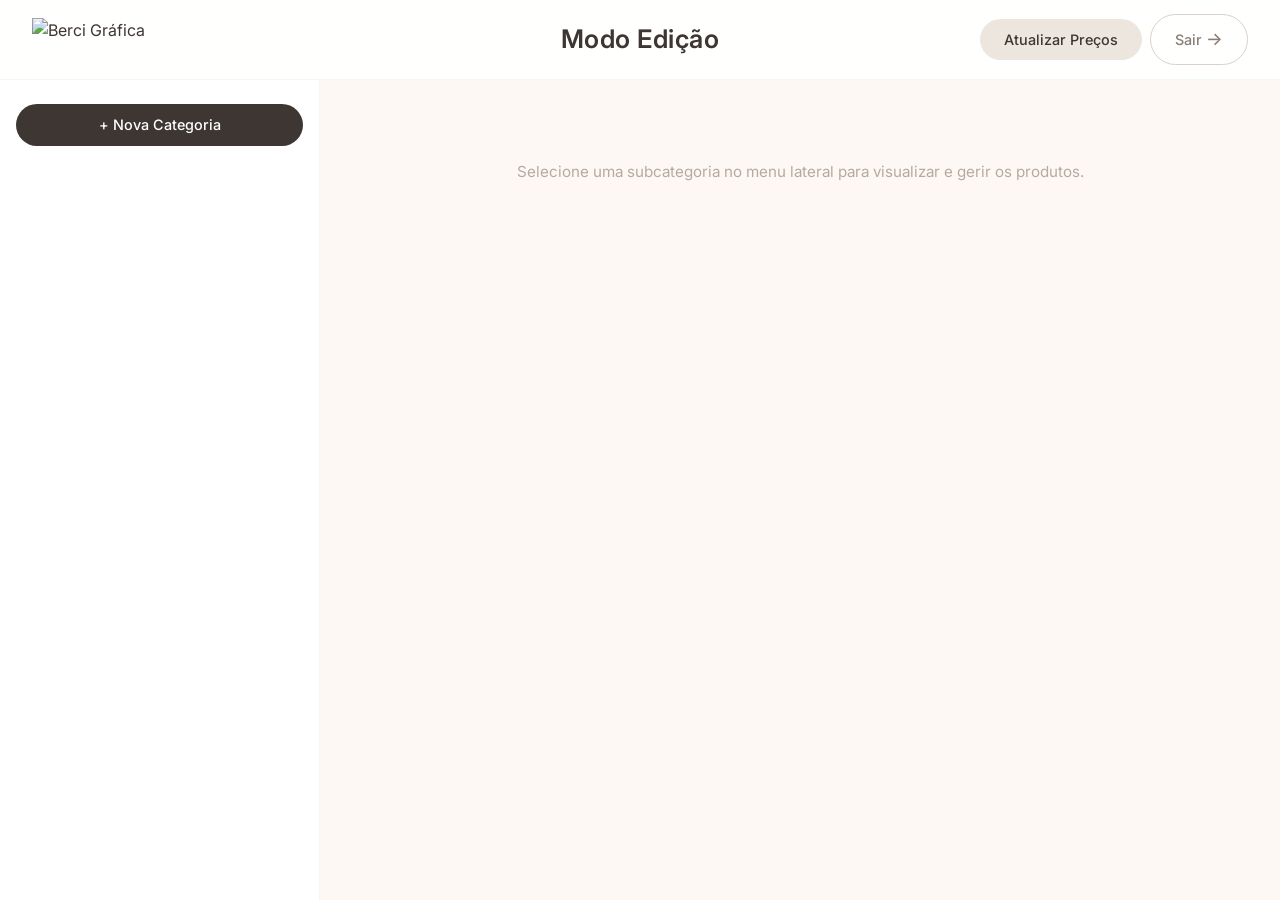
==== commit 83521764: "Load 15 - Site agora responsivo" ====
--- a/admin.html
+++ b/admin.html
@@ -12,12 +12,12 @@
     <link rel="preconnect" href="https://fonts.gstatic.com" crossorigin>
     <link href="https://fonts.googleapis.com/css2?family=Inter:ital,wght@0,300;0,400;0,500;0,600;0,700;0,800;1,300;1,400&display=swap" rel="stylesheet">
     
-    <link rel="stylesheet" href="assets/css/style.css?v=10">
+    <link rel="stylesheet" href="assets/css/style.css?v=12">
 </head>
 <body>
 
 <!-- Loading Overlay -->
-<div id="loading-overlay" class="loading-overlay">
+<div id="loading-overlay" class="loading-overlay" style="display: none;">
     <div class="loading-spinner"></div>
     <div class="loading-text">
         <span>A</span><span> </span><span>carregar</span><span>...</span>
@@ -101,7 +101,7 @@
                 <input type="file" id="prod-imagem" class="form-control" accept="image/*">
             </div>
             
-            <div class="checkbox-item" style="margin-bottom: var(--spacing-md);">
+            <div class="checkbox-item" style="margin-bottom: 1rem;">
                 <input type="checkbox" id="prod-tipo-preco" onchange="toggleTipoPreco()">
                 <label>Preço variável / dinâmico</label>
             </div>
@@ -117,7 +117,7 @@
                 <div style="margin-bottom: 1rem;">
                     <div style="display: flex; justify-content: space-between; align-items: center; margin-bottom: 0.5rem;">
                         <label style="font-weight: 500;">Fatores disponíveis:</label>
-                        <button type="button" class="btn btn-secondary btn-sm" onclick="abrirGerirFatores()">Gerir Fatores</button>
+                        <button type="button" class="btn btn-secondary" style="padding: 6px 16px; font-size: 0.8rem;" onclick="abrirGerirFatores()">Gerir Fatores</button>
                     </div>
                     <div id="fatores-checkboxes" class="checkbox-group"></div>
                 </div>
--- a/assets/css/style.css
+++ b/assets/css/style.css
@@ -1,6 +1,6 @@
 /* =========================================================================
    BERCI - SISTEMA DE GESTÃO (PAINEL ADMIN)
-   Design Premium - Tons Suaves e Elegantes
+   Design Premium - Tons Suaves e Elegantes - COMPLETAMENTE RESPONSIVO
    ========================================================================= */
 
 /* ===== 1. RESET E VARIÁVEIS ===== */
@@ -36,7 +36,7 @@
     --warning: #d4b88a;
     --warning-light: #f5f0ea;
     
-    /* Tipografia - TODA A INTERFACE USA INTER */
+    /* Tipografia */
     --font-primary: 'Inter', -apple-system, BlinkMacSystemFont, 'Segoe UI', sans-serif;
     
     /* Espaçamento */
@@ -74,6 +74,8 @@
     scroll-behavior: smooth;
     -webkit-font-smoothing: antialiased;
     -moz-osx-font-smoothing: grayscale;
+    height: 100%;
+    overflow: hidden;
 }
 
 body {
@@ -83,12 +85,13 @@
     display: flex;
     flex-direction: column;
     min-height: 100vh;
-    overflow-x: hidden;
+    height: 100%;
+    overflow: hidden;
     font-weight: 400;
     line-height: 1.6;
 }
 
-/* ===== 2. PRELOADER - Premium ===== */
+/* ===== 2. PRELOADER ===== */
 .preloader {
     position: fixed;
     top: 0;
@@ -303,6 +306,7 @@
     backdrop-filter: blur(16px);
     border-bottom: 1px solid rgba(0, 0, 0, 0.04);
     height: 80px;
+    flex-shrink: 0;
     position: sticky;
     top: 0;
     z-index: 100;
@@ -335,7 +339,6 @@
     text-align: center;
 }
 
-/* ===== TÍTULO PRINCIPAL - IGUAL EM AMBOS OS SITES ===== */
 header .titulo-pagina {
     font-size: 1.6rem;
     font-weight: 600;
@@ -467,7 +470,6 @@
     justify-content: center;
 }
 
-/* ===== 7. BOTÃO MODO - IGUAL EM AMBOS OS SITES ===== */
 .btn-modo {
     padding: 10px 24px;
     border-radius: var(--radius-full);
@@ -556,16 +558,17 @@
     border-color: var(--berci-accent);
 }
 
-/* ===== 8. LAYOUT PRINCIPAL ===== */
+/* ===== 7. LAYOUT PRINCIPAL - SCROLL INDEPENDENTE ===== */
 .main-container {
     display: flex;
     flex: 1;
     width: 100%;
+    min-height: 0;
     height: calc(100vh - 80px);
     overflow: hidden;
 }
 
-/* ===== 9. SIDEBAR ===== */
+/* ===== 8. SIDEBAR - SCROLL INDEPENDENTE ===== */
 .sidebar,
 #menu-admin,
 #menu-categorias {
@@ -576,8 +579,10 @@
     border-right: 1px solid rgba(0, 0, 0, 0.04);
     padding: var(--spacing-lg) var(--spacing-md);
     height: 100%;
+    max-height: 100%;
     overflow-y: auto;
     overflow-x: hidden;
+    flex-shrink: 0;
 }
 
 .sidebar::-webkit-scrollbar,
@@ -602,6 +607,34 @@
 .sidebar::-webkit-scrollbar-thumb:hover,
 #menu-admin::-webkit-scrollbar-thumb:hover,
 #menu-categorias::-webkit-scrollbar-thumb:hover {
+    background: var(--berci-mid-gray);
+}
+
+/* ===== 9. CONTEÚDO - SCROLL INDEPENDENTE ===== */
+.conteudo {
+    flex: 1;
+    padding: var(--spacing-xl);
+    background: var(--berci-cream);
+    overflow-y: auto;
+    height: 100%;
+    max-height: 100%;
+    min-width: 0;
+}
+
+.conteudo::-webkit-scrollbar {
+    width: 4px;
+}
+
+.conteudo::-webkit-scrollbar-track {
+    background: transparent;
+}
+
+.conteudo::-webkit-scrollbar-thumb {
+    background: var(--berci-light-gray);
+    border-radius: 2px;
+}
+
+.conteudo::-webkit-scrollbar-thumb:hover {
     background: var(--berci-mid-gray);
 }
 
@@ -707,33 +740,7 @@
     align-items: center;
 }
 
-/* ===== 12. CONTEÚDO ===== */
-.conteudo {
-    flex: 1;
-    padding: var(--spacing-xl);
-    background: var(--berci-cream);
-    overflow-y: auto;
-    height: 100%;
-}
-
-.conteudo::-webkit-scrollbar {
-    width: 4px;
-}
-
-.conteudo::-webkit-scrollbar-track {
-    background: transparent;
-}
-
-.conteudo::-webkit-scrollbar-thumb {
-    background: var(--berci-light-gray);
-    border-radius: 2px;
-}
-
-.conteudo::-webkit-scrollbar-thumb:hover {
-    background: var(--berci-mid-gray);
-}
-
-/* ===== 13. PRODUTOS GRID ===== */
+/* ===== 12. PRODUTOS GRID ===== */
 .produtos-grid {
     display: grid;
     grid-template-columns: repeat(auto-fill, minmax(280px, 1fr));
@@ -749,7 +756,7 @@
     padding: var(--spacing-xxl) 0;
 }
 
-/* ===== 14. CARD PRODUTO ===== */
+/* ===== 13. CARD PRODUTO ===== */
 .card-produto {
     background: var(--berci-white);
     border-radius: var(--radius-lg);
@@ -820,7 +827,6 @@
     color: var(--berci-accent-dark);
 }
 
-/* Card especial - Adicionar */
 .dashed-card {
     border: 2px dashed var(--berci-light-gray);
     background: transparent;
@@ -849,7 +855,7 @@
     transform: scale(1.05);
 }
 
-/* ===== 15. MODAIS ===== */
+/* ===== 14. MODAIS ===== */
 .modal {
     display: none;
     position: fixed;
@@ -929,7 +935,7 @@
     font-family: var(--font-primary);
 }
 
-/* ===== 16. FORMULÁRIOS ===== */
+/* ===== 15. FORMULÁRIOS ===== */
 .form-group {
     margin-bottom: var(--spacing-md);
 }
@@ -969,7 +975,7 @@
     color: var(--berci-light-gray);
 }
 
-/* ===== 17. CHECKBOX GROUP ===== */
+/* ===== 16. CHECKBOX GROUP ===== */
 .checkbox-group {
     display: flex;
     flex-direction: column;
@@ -999,7 +1005,7 @@
     transition: var(--transition-base);
 }
 
-/* ===== 18. FATORES ===== */
+/* ===== 17. FATORES ===== */
 .fator-input-box {
     background: var(--berci-cream);
     padding: var(--spacing-md);
@@ -1029,7 +1035,7 @@
     box-shadow: 0 0 0 4px var(--berci-accent-glow);
 }
 
-/* ===== 19. TABELA MATRIZ ===== */
+/* ===== 18. TABELA MATRIZ ===== */
 .table-wrapper {
     overflow-x: auto;
     margin-top: var(--spacing-sm);
@@ -1081,7 +1087,7 @@
     box-shadow: 0 0 0 4px var(--berci-accent-glow);
 }
 
-/* ===== 20. INFO BOX ===== */
+/* ===== 19. INFO BOX ===== */
 .info-box {
     background: var(--berci-cream);
     padding: var(--spacing-md) var(--spacing-lg);
@@ -1092,7 +1098,7 @@
     border-left: 3px solid var(--berci-accent);
 }
 
-/* ===== 21. FATOR ROW ===== */
+/* ===== 20. FATOR ROW ===== */
 .fator-row {
     display: flex;
     justify-content: space-between;
@@ -1125,7 +1131,7 @@
     gap: var(--spacing-sm);
 }
 
-/* ===== 22. ÁRVORE DE SELEÇÃO ===== */
+/* ===== 21. ÁRVORE DE SELEÇÃO ===== */
 .tree-item {
     margin-left: var(--spacing-lg);
     margin-top: var(--spacing-xs);
@@ -1179,7 +1185,7 @@
     padding: var(--spacing-lg);
 }
 
-/* ===== 23. SCROLLBAR GLOBAL ===== */
+/* ===== 22. SCROLLBAR GLOBAL ===== */
 ::-webkit-scrollbar {
     width: 6px;
     height: 6px;
@@ -1198,8 +1204,12 @@
     background: var(--berci-mid-gray);
 }
 
-/* ===== 24. RESPONSIVIDADE COMPLETA ===== */
-@media (max-width: 1200px) {
+/* ============================================================
+   RESPONSIVIDADE COMPLETA - Desktop, Tablet e Mobile
+   ============================================================ */
+
+/* ===== 23. TABLET (até 1024px) ===== */
+@media (max-width: 1024px) {
     .sidebar,
     #menu-admin,
     #menu-categorias {
@@ -1207,11 +1217,31 @@
         min-width: 280px;
         max-width: 280px;
     }
-}
-
-@media (max-width: 992px) {
+    
+    .produtos-grid {
+        grid-template-columns: repeat(auto-fill, minmax(240px, 1fr));
+        gap: var(--spacing-md);
+    }
+    
     header .titulo-pagina {
         font-size: 1.4rem;
+    }
+}
+
+/* ===== 24. TABLET (até 820px) ===== */
+@media (max-width: 820px) {
+    .sidebar,
+    #menu-admin,
+    #menu-categorias {
+        width: 240px;
+        min-width: 240px;
+        max-width: 240px;
+        padding: var(--spacing-md);
+    }
+    
+    .btn {
+        padding: 8px 18px;
+        font-size: 0.85rem;
     }
     
     .btn-modo {
@@ -1219,13 +1249,14 @@
         font-size: 0.85rem;
     }
     
-    .btn {
-        padding: 8px 18px;
-        font-size: 0.85rem;
-    }
-}
-
+    header .titulo-pagina {
+        font-size: 1.3rem;
+    }
+}
+
+/* ===== 25. TABLET/MOBILE GRANDE (até 768px) ===== */
 @media (max-width: 768px) {
+    /* Header responsivo */
     header {
         flex-wrap: wrap;
         height: auto;
@@ -1276,12 +1307,19 @@
         font-size: 0.9rem;
     }
 
+    .btn {
+        font-size: 0.75rem;
+        padding: 6px 14px;
+    }
+
+    /* Layout muda para coluna */
     .main-container {
         flex-direction: column;
         height: auto;
         overflow: visible;
     }
 
+    /* Sidebar no topo com altura limitada e scroll */
     .sidebar,
     #menu-admin,
     #menu-categorias {
@@ -1294,17 +1332,25 @@
         border-bottom: 1px solid rgba(0, 0, 0, 0.04);
         padding: var(--spacing-md);
         overflow-y: auto;
-    }
-
+        flex-shrink: 0;
+    }
+
+    /* Conteúdo abaixo da sidebar */
     .conteudo {
         height: auto;
         overflow-y: visible;
         padding: var(--spacing-md);
-    }
-
+        max-height: none;
+    }
+
+    /* Grid de produtos adaptado */
     .produtos-grid {
         grid-template-columns: repeat(auto-fill, minmax(200px, 1fr));
         gap: var(--spacing-md);
+    }
+
+    .card-produto img {
+        height: 160px;
     }
 
     .modal-content {
@@ -1314,12 +1360,8 @@
         border-radius: var(--radius-lg);
     }
 
-    .tree-item-produto {
-        margin-left: var(--spacing-md);
-    }
-
-    .card-produto img {
-        height: 160px;
+    .modal-content h2 {
+        font-size: 1.2rem;
     }
 
     .preloader-logo img {
@@ -1336,7 +1378,9 @@
     }
 }
 
+/* ===== 26. MOBILE GRANDE (até 576px) ===== */
 @media (max-width: 576px) {
+    /* Header ainda mais compacto */
     header {
         padding: var(--spacing-xs) var(--spacing-sm);
         min-height: 60px;
@@ -1365,6 +1409,17 @@
         font-size: 0.8rem;
     }
 
+    .btn {
+        font-size: 0.75rem;
+        padding: 6px 14px;
+    }
+
+    .btn-sm {
+        padding: 4px 10px;
+        font-size: 0.7rem;
+    }
+
+    /* Sidebar mais compacta */
     .sidebar,
     #menu-admin,
     #menu-categorias {
@@ -1372,6 +1427,17 @@
         padding: var(--spacing-sm);
     }
 
+    .accordion-header {
+        font-size: 0.85rem;
+        padding: 4px 6px;
+    }
+
+    .subcat-btn {
+        font-size: 0.8rem;
+        padding: 4px 10px;
+    }
+
+    /* Grid 2 colunas */
     .produtos-grid {
         grid-template-columns: 1fr 1fr;
         gap: var(--spacing-sm);
@@ -1391,8 +1457,10 @@
 
     .preco-tag {
         font-size: 0.95rem;
-    }
-
+        padding-top: var(--spacing-sm);
+    }
+
+    /* Modais mais compactos */
     .modal-content {
         padding: var(--spacing-md);
         border-radius: var(--radius-md);
@@ -1402,9 +1470,13 @@
         font-size: 1rem;
     }
 
-    .btn {
-        font-size: 0.75rem;
-        padding: 6px 14px;
+    .form-group {
+        margin-bottom: var(--spacing-sm);
+    }
+
+    .form-control {
+        padding: 8px 12px;
+        font-size: 0.85rem;
     }
 
     .preloader-logo img {
@@ -1424,37 +1496,219 @@
         width: 4px;
         height: 4px;
     }
-}
-
+
+    .mensagem-inicial {
+        font-size: 0.85rem;
+        padding: var(--spacing-lg) 0;
+    }
+}
+
+/* ===== 27. MOBILE PEQUENO (até 400px) ===== */
 @media (max-width: 400px) {
     header .titulo-pagina {
         font-size: 0.85rem;
     }
 
+    header .header-actions .btn {
+        font-size: 0.6rem;
+        padding: 3px 8px;
+    }
+
     .btn-modo {
         font-size: 0.6rem;
         padding: 3px 8px;
     }
 
-    header .header-actions .btn {
-        font-size: 0.6rem;
+    .btn {
+        font-size: 0.65rem;
+        padding: 5px 12px;
+    }
+
+    .sidebar,
+    #menu-admin,
+    #menu-categorias {
+        max-height: 160px;
+        padding: var(--spacing-xs);
+    }
+
+    .accordion-header {
+        font-size: 0.75rem;
+        padding: 3px 5px;
+    }
+
+    .subcat-btn {
+        font-size: 0.7rem;
         padding: 3px 8px;
     }
 
+    /* Grid 2 colunas com espaçamento mínimo */
     .produtos-grid {
         grid-template-columns: 1fr 1fr;
         gap: var(--spacing-xs);
     }
 
+    .card-produto {
+        padding: var(--spacing-xs);
+        border-radius: var(--radius-md);
+    }
+
     .card-produto img {
         height: 100px;
+        border-radius: var(--radius-sm);
     }
 
     .card-produto h3 {
         font-size: 0.75rem;
+        margin-bottom: var(--spacing-xs);
     }
 
     .preco-tag {
         font-size: 0.85rem;
+        padding-top: var(--spacing-xs);
+        border-top-width: 0.5px;
+    }
+
+    .modal-content {
+        padding: var(--spacing-sm);
+        border-radius: var(--radius-sm);
+    }
+
+    .modal-content h2 {
+        font-size: 0.9rem;
+        margin-bottom: var(--spacing-sm);
+    }
+
+    .form-control {
+        padding: 6px 10px;
+        font-size: 0.8rem;
+    }
+
+    .info-box {
+        padding: var(--spacing-sm) var(--spacing-md);
+        font-size: 0.75rem;
+    }
+}
+
+/* ===== 28. MOBILE MUITO PEQUENO (até 340px) ===== */
+@media (max-width: 340px) {
+    header .titulo-pagina {
+        font-size: 0.7rem;
+    }
+
+    header .header-actions .btn {
+        font-size: 0.5rem;
+        padding: 2px 6px;
+    }
+
+    .btn-modo {
+        font-size: 0.5rem;
+        padding: 2px 6px;
+        border-width: 1px;
+    }
+
+    .produtos-grid {
+        grid-template-columns: 1fr 1fr;
+        gap: 3px;
+    }
+
+    .card-produto img {
+        height: 80px;
+    }
+
+    .card-produto h3 {
+        font-size: 0.65rem;
+    }
+
+    .preco-tag {
+        font-size: 0.75rem;
+    }
+
+    .sidebar,
+    #menu-admin,
+    #menu-categorias {
+        max-height: 140px;
+        padding: 2px;
+    }
+
+    .accordion-header {
+        font-size: 0.65rem;
+        padding: 2px 4px;
+    }
+
+    .subcat-btn {
+        font-size: 0.6rem;
+        padding: 2px 6px;
+    }
+
+    .btn-action {
+        width: 24px;
+        height: 24px;
+        font-size: 0.6rem;
+    }
+}
+
+/* ===== 29. ORIENTAÇÃO PAISAGEM EM MOBILE ===== */
+@media (max-height: 500px) and (orientation: landscape) {
+    .main-container {
+        flex-direction: row;
+        height: calc(100vh - 60px);
+    }
+
+    .sidebar,
+    #menu-admin,
+    #menu-categorias {
+        width: 35%;
+        min-width: 35%;
+        max-width: 35%;
+        max-height: 100%;
+        height: 100%;
+        border-right: 1px solid rgba(0, 0, 0, 0.04);
+        border-bottom: none;
+        padding: var(--spacing-sm);
+    }
+
+    .conteudo {
+        height: 100%;
+        max-height: 100%;
+        overflow-y: auto;
+        padding: var(--spacing-sm);
+    }
+
+    .produtos-grid {
+        grid-template-columns: repeat(auto-fill, minmax(160px, 1fr));
+        gap: var(--spacing-sm);
+    }
+
+    .card-produto img {
+        height: 100px;
+    }
+
+    header {
+        height: 60px;
+        min-height: 60px;
+        padding: 0 var(--spacing-md);
+    }
+
+    header .logo-area img {
+        height: 28px;
+    }
+
+    header .titulo-pagina {
+        font-size: 1rem;
+    }
+
+    .btn {
+        padding: 4px 12px;
+        font-size: 0.7rem;
+    }
+
+    .btn-modo {
+        padding: 4px 12px;
+        font-size: 0.7rem;
+    }
+
+    .modal-content {
+        max-height: 90vh;
+        padding: var(--spacing-md);
     }
 }
